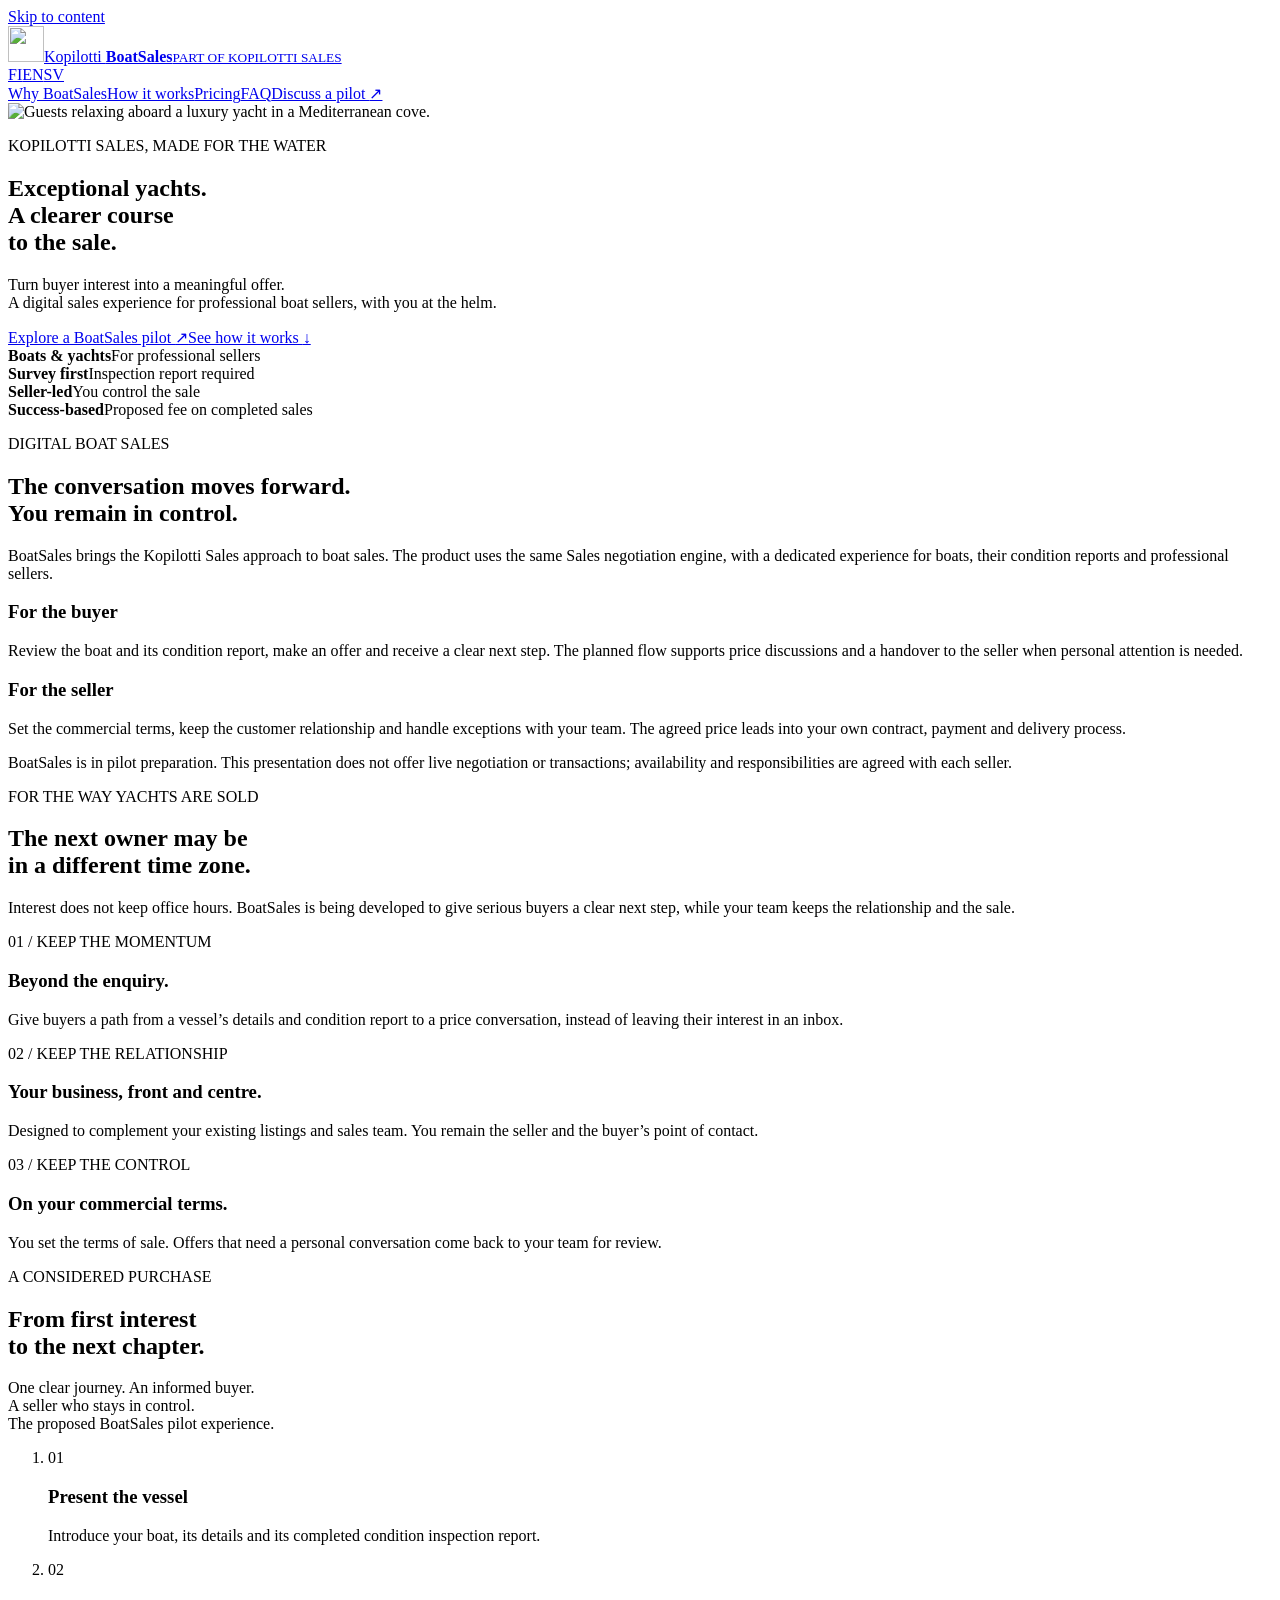
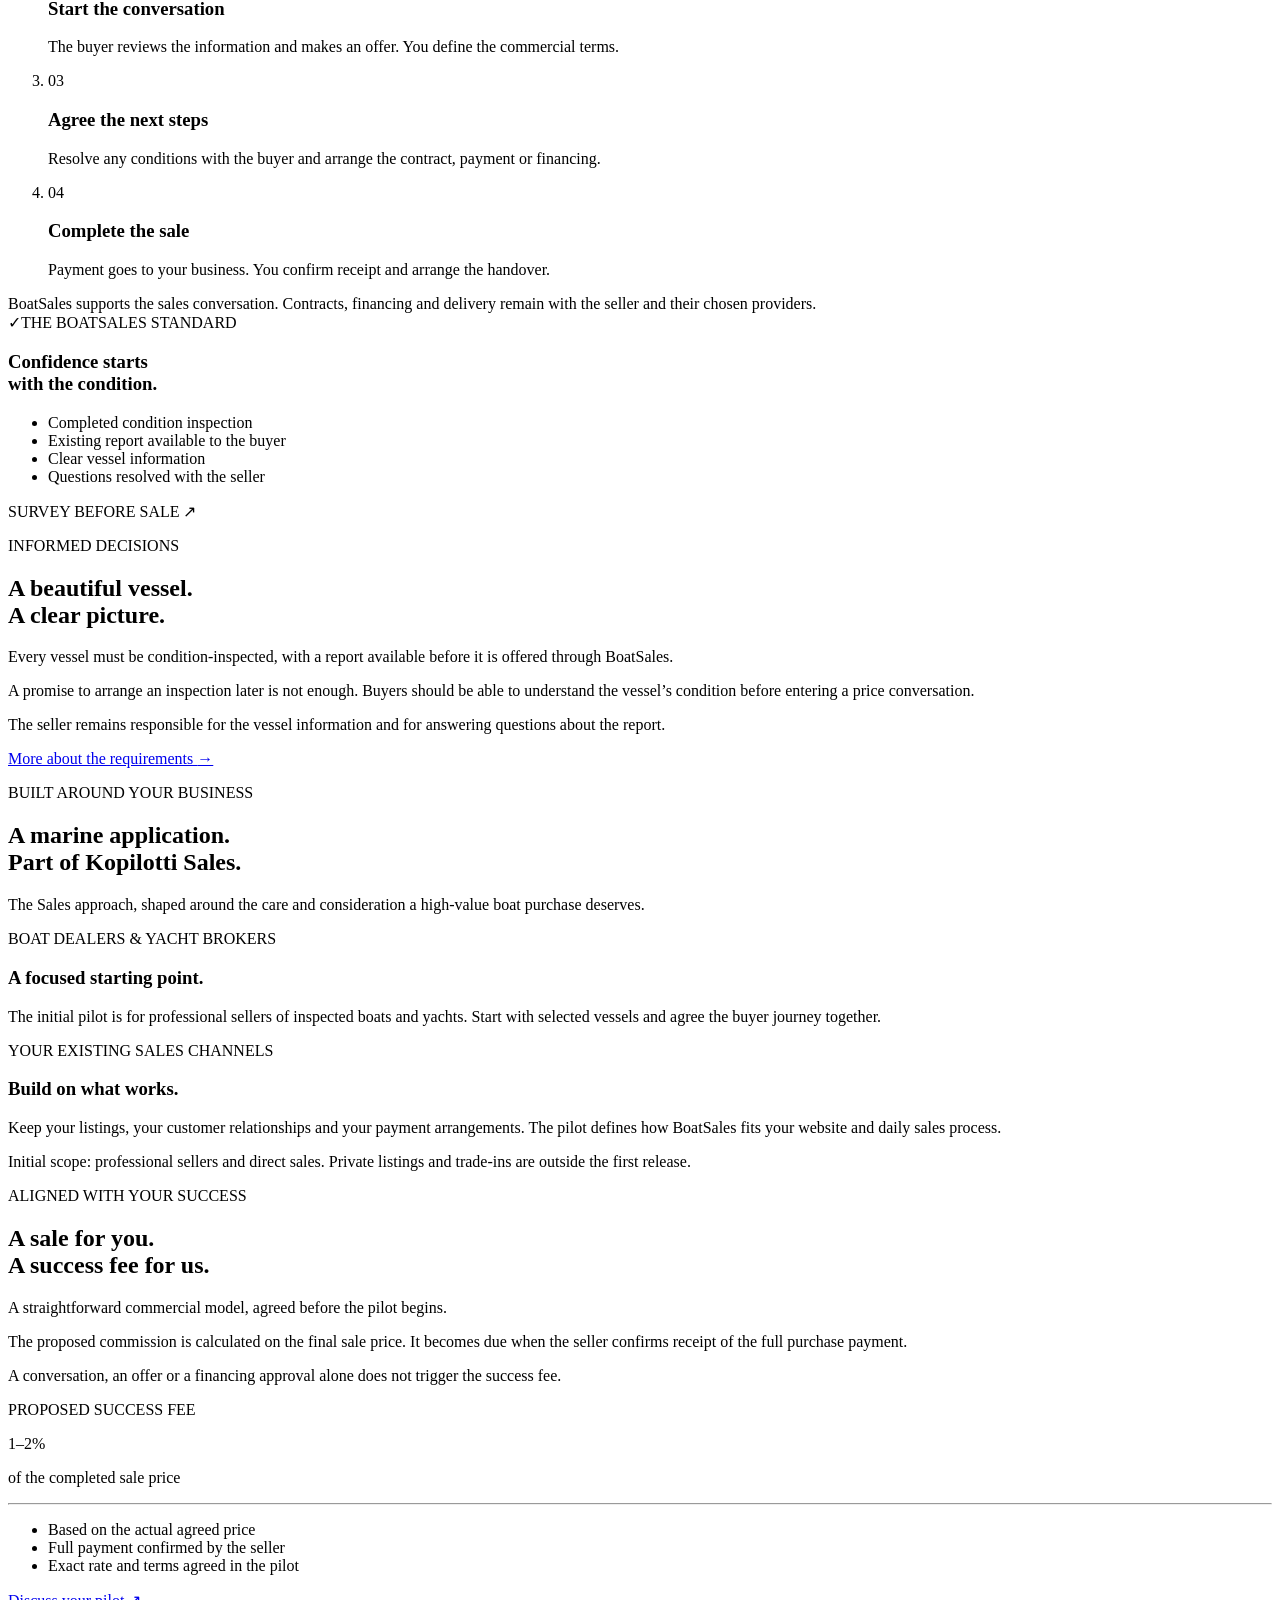
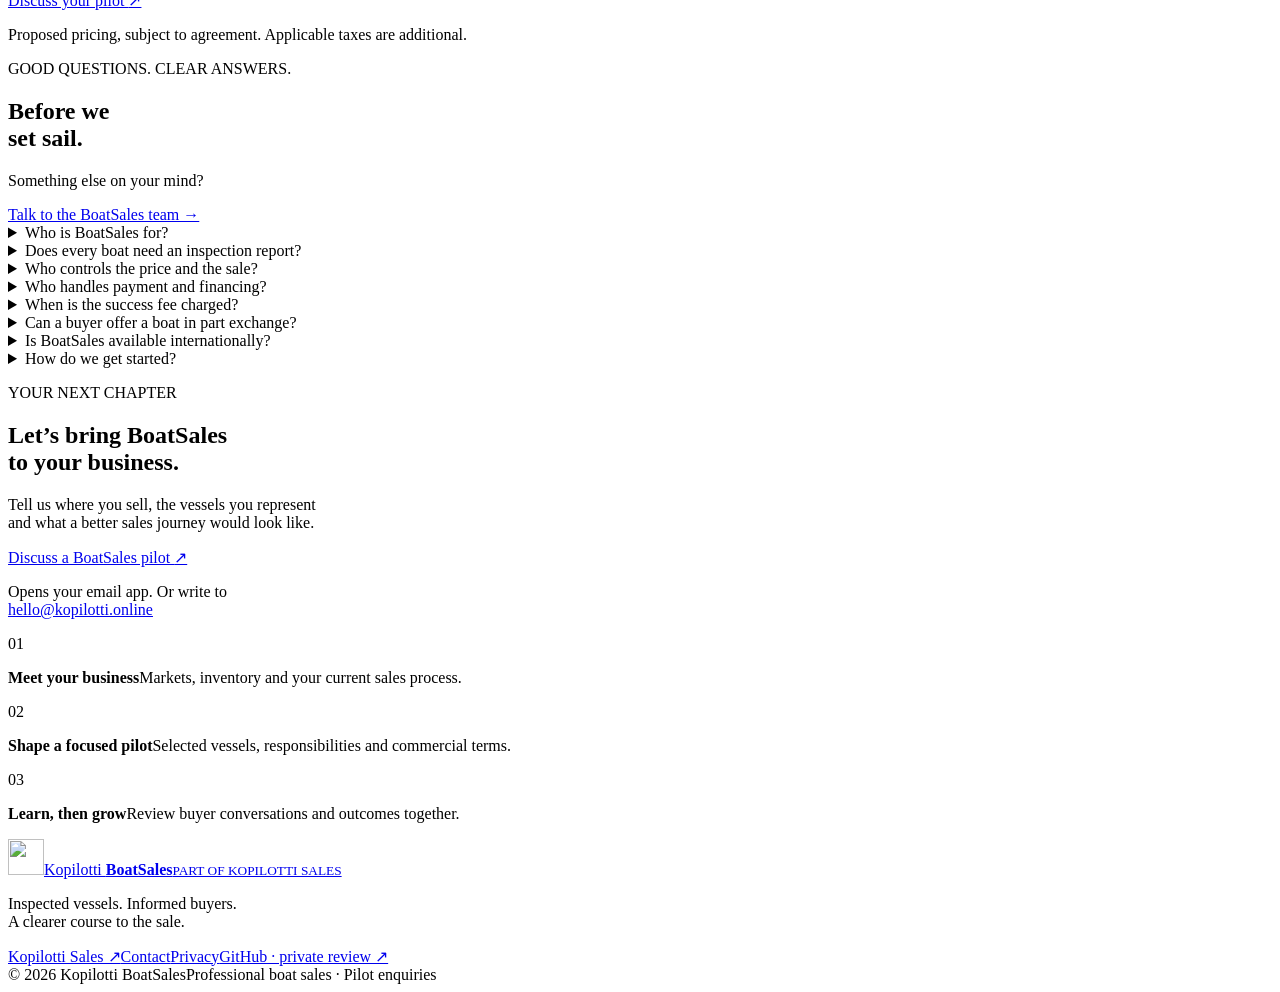
==== site/index.html @ 0880e473 "Prepare private trilingual BoatSales product showcase" ====
<!doctype html>
<html lang="en"><head><meta charset="utf-8"><meta name="viewport" content="width=device-width,initial-scale=1"><meta name="robots" content="noindex,nofollow"><title>Kopilotti BoatSales — A clearer course from interest to agreement</title><meta name="description" content="Meet BoatSales, the Kopilotti Sales application for professional yacht and boat sellers. Inspected vessels, seller-led sales and success-based pricing."><meta name="theme-color" content="#101B3D"><meta property="og:title" content="Kopilotti BoatSales — Your yachts. Your terms."><meta property="og:description" content="A digital sales experience for professional boat sellers. Explore the BoatSales pilot."><meta property="og:type" content="website"><link rel="icon" href="/kopilotti-mark.svg" type="image/svg+xml"><link rel="preload" href="/inter-variable.woff2" as="font" type="font/woff2" crossorigin><link rel="stylesheet" href="/style.css"><link rel="alternate" hreflang="en" href="/"><link rel="alternate" hreflang="fi" href="/fi/"><link rel="alternate" hreflang="sv" href="/sv/"><link rel="alternate" hreflang="x-default" href="/"></head>
<body><a class="skip" href="#main">Skip to content</a>
<header><div class="wrap header-inner"><a class="brand" href="/" aria-label="Kopilotti BoatSales home"><img src="/kopilotti-mark.svg" width="36" height="36" alt=""><span>Kopilotti <strong>BoatSales</strong><small>PART OF KOPILOTTI SALES</small></span></a><nav class="languages" aria-label="Language"><a href="/fi/" lang="fi" hreflang="fi" aria-label="Suomeksi">FI</a><a href="/" lang="en" hreflang="en" aria-label="In English" aria-current="page">EN</a><a href="/sv/" lang="sv" hreflang="sv" aria-label="På svenska">SV</a></nav><nav aria-label="Main navigation"><a href="#experience">Why BoatSales</a><a href="#how-it-works">How it works</a><a href="#pricing">Pricing</a><a href="#faq">FAQ</a><a class="button small" href="#contact">Discuss a pilot <span aria-hidden="true">↗</span></a></nav></div></header>
<main id="main">
<section class="hero" aria-labelledby="hero-title"><img class="hero-photo" src="/yacht-lifestyle.png" alt="Guests relaxing aboard a luxury yacht in a Mediterranean cove." fetchpriority="high"><div class="hero-shade"></div><div class="wrap hero-inner"><p class="eyebrow light">KOPILOTTI SALES, MADE FOR THE WATER</p><h1 id="hero-title">Exceptional yachts.<br>A clearer course<br>to the sale.</h1><p class="hero-lead">Turn buyer interest into a meaningful offer.<br>A digital sales experience for professional boat sellers, with you at the helm.</p><div class="buttons"><a class="button" href="#contact">Explore a BoatSales pilot <span aria-hidden="true">↗</span></a><a class="button outline" href="#how-it-works">See how it works <span aria-hidden="true">↓</span></a></div></div></section>
<div class="credentials"><div class="wrap credential-grid"><div><strong>Boats &amp; yachts</strong><span>For professional sellers</span></div><div><strong>Survey first</strong><span>Inspection report required</span></div><div><strong>Seller-led</strong><span>You control the sale</span></div><div><strong>Success-based</strong><span>Proposed fee on completed sales</span></div></div></div>
<section class="soft-section" id="digital-sales"><div class="section wrap"><div class="section-top"><div><p class="eyebrow">DIGITAL BOAT SALES</p><h2>The conversation moves forward.<br>You remain in control.</h2></div><p class="intro">BoatSales brings the Kopilotti Sales approach to boat sales. The product uses the same Sales negotiation engine, with a dedicated experience for boats, their condition reports and professional sellers.</p></div><div class="cards two"><article class="card"><h3>For the buyer</h3><p>Review the boat and its condition report, make an offer and receive a clear next step. The planned flow supports price discussions and a handover to the seller when personal attention is needed.</p></article><article class="card"><h3>For the seller</h3><p>Set the commercial terms, keep the customer relationship and handle exceptions with your team. The agreed price leads into your own contract, payment and delivery process.</p></article></div><p class="section-footnote">BoatSales is in pilot preparation. This presentation does not offer live negotiation or transactions; availability and responsibilities are agreed with each seller.</p></div></section>
<section class="section wrap" id="experience"><div class="section-top"><div><p class="eyebrow">FOR THE WAY YACHTS ARE SOLD</p><h2>The next owner may be<br>in a different time zone.</h2></div><p class="intro">Interest does not keep office hours. BoatSales is being developed to give serious buyers a clear next step, while your team keeps the relationship and the sale.</p></div><div class="cards"><article class="card"><span class="card-number">01 / KEEP THE MOMENTUM</span><h3>Beyond the enquiry.</h3><p>Give buyers a path from a vessel’s details and condition report to a price conversation, instead of leaving their interest in an inbox.</p></article><article class="card"><span class="card-number">02 / KEEP THE RELATIONSHIP</span><h3>Your business, front and centre.</h3><p>Designed to complement your existing listings and sales team. You remain the seller and the buyer’s point of contact.</p></article><article class="card"><span class="card-number">03 / KEEP THE CONTROL</span><h3>On your commercial terms.</h3><p>You set the terms of sale. Offers that need a personal conversation come back to your team for review.</p></article></div></section>
<section class="dark-section" id="how-it-works"><div class="wrap"><div class="section-top"><div><p class="eyebrow light">A CONSIDERED PURCHASE</p><h2>From first interest<br>to the next chapter.</h2></div><p class="intro">One clear journey. An informed buyer.<br>A seller who stays in control.<br><span class="subtle">The proposed BoatSales pilot experience.</span></p></div><ol class="journey"><li><span>01</span><h3>Present the vessel</h3><p>Introduce your boat, its details and its completed condition inspection report.</p></li><li><span>02</span><h3>Start the conversation</h3><p>The buyer reviews the information and makes an offer. You define the commercial terms.</p></li><li><span>03</span><h3>Agree the next steps</h3><p>Resolve any conditions with the buyer and arrange the contract, payment or financing.</p></li><li><span>04</span><h3>Complete the sale</h3><p>Payment goes to your business. You confirm receipt and arrange the handover.</p></li></ol><div class="dark-note">BoatSales supports the sales conversation. Contracts, financing and delivery remain with the seller and their chosen providers.</div></div></section>
<section class="section wrap survey-section" id="survey"><div class="survey-card"><div class="report-top"><span class="report-symbol" aria-hidden="true">✓</span><span>THE BOATSALES STANDARD</span></div><h3>Confidence starts<br>with the condition.</h3><ul class="checklist"><li>Completed condition inspection</li><li>Existing report available to the buyer</li><li>Clear vessel information</li><li>Questions resolved with the seller</li></ul><div class="report-footer">SURVEY BEFORE SALE <span aria-hidden="true">↗</span></div></div><div class="survey-copy"><p class="eyebrow">INFORMED DECISIONS</p><h2>A beautiful vessel.<br>A clear picture.</h2><p class="intro">Every vessel must be condition-inspected, with a report available before it is offered through BoatSales.</p><p>A promise to arrange an inspection later is not enough. Buyers should be able to understand the vessel’s condition before entering a price conversation.</p><p>The seller remains responsible for the vessel information and for answering questions about the report.</p><a class="text-link" href="#faq">More about the requirements <span aria-hidden="true">→</span></a></div></section>
<section class="soft-section" id="for-sellers"><div class="wrap section"><div class="section-top"><div><p class="eyebrow">BUILT AROUND YOUR BUSINESS</p><h2>A marine application.<br>Part of Kopilotti Sales.</h2></div><p class="intro">The Sales approach, shaped around the care and consideration a high-value boat purchase deserves.</p></div><div class="cards two"><article class="card"><p class="eyebrow">BOAT DEALERS & YACHT BROKERS</p><h3>A focused starting point.</h3><p>The initial pilot is for professional sellers of inspected boats and yachts. Start with selected vessels and agree the buyer journey together.</p></article><article class="card"><p class="eyebrow">YOUR EXISTING SALES CHANNELS</p><h3>Build on what works.</h3><p>Keep your listings, your customer relationships and your payment arrangements. The pilot defines how BoatSales fits your website and daily sales process.</p></article></div><p class="section-footnote">Initial scope: professional sellers and direct sales. Private listings and trade-ins are outside the first release.</p></div></section>
<section class="section wrap pricing-section" id="pricing"><div><p class="eyebrow">ALIGNED WITH YOUR SUCCESS</p><h2>A sale for you.<br>A success fee for us.</h2><p class="intro">A straightforward commercial model, agreed before the pilot begins.</p><p>The proposed commission is calculated on the final sale price. It becomes due when the seller confirms receipt of the full purchase payment.</p><p>A conversation, an offer or a financing approval alone does not trigger the success fee.</p></div><div class="pricing-card"><p class="eyebrow">PROPOSED SUCCESS FEE</p><div class="rate">1–2<span>%</span></div><p class="rate-caption">of the completed sale price</p><hr><ul class="checklist"><li>Based on the actual agreed price</li><li>Full payment confirmed by the seller</li><li>Exact rate and terms agreed in the pilot</li></ul><a class="button" href="#contact">Discuss your pilot <span aria-hidden="true">↗</span></a><p class="fine">Proposed pricing, subject to agreement. Applicable taxes are additional.</p></div></section>
<section class="soft-section" id="faq"><div class="section wrap faq-layout"><div><p class="eyebrow">GOOD QUESTIONS. CLEAR ANSWERS.</p><h2>Before we<br>set sail.</h2><p>Something else on your mind?</p><a class="text-link" href="mailto:hello@kopilotti.online?subject=BoatSales%20enquiry">Talk to the BoatSales team →</a></div><div class="faq-list">
<details><summary>Who is BoatSales for?</summary><p>The first pilot is intended for professional boat dealers and yacht brokers. It is a dedicated marine application within the Kopilotti Sales family.</p></details>
<details><summary>Does every boat need an inspection report?</summary><p>Yes. A completed condition inspection and an existing report are required before a vessel can be offered through BoatSales. The buyer must be able to review the report.</p></details>
<details><summary>Who controls the price and the sale?</summary><p>The seller defines the commercial terms and remains responsible for the sale. Questions or conditions that need personal attention are handled by the seller’s team.</p></details>
<details><summary>Who handles payment and financing?</summary><p>The buyer pays the seller directly through the arrangements agreed with the seller. Financing is arranged with the seller and their chosen finance provider. BoatSales does not receive or hold the purchase funds or grant financing.</p></details>
<details><summary>When is the success fee charged?</summary><p>The proposed fee is based on the final sale price and is triggered by the seller’s confirmation that the full purchase payment has been received. The exact rate, taxes and commercial terms are agreed before the pilot.</p></details>
<details><summary>Can a buyer offer a boat in part exchange?</summary><p>Trade-ins are outside the initial BoatSales release. Any such request needs a separate conversation with the selling business.</p></details>
<details><summary>Is BoatSales available internationally?</summary><p>BoatSales is being developed for international boat sales. Pilot availability, supported markets and local sales requirements are agreed individually before use. This website introduces the service; it does not accept purchase offers or payments.</p></details>
<details><summary>How do we get started?</summary><p>Contact us with your business, your market and the types of vessels you sell. Together we can select a small starting inventory, agree responsibilities and define a suitable pilot.</p></details>
</div></div></section>
<section class="contact-section" id="contact"><div class="wrap contact-inner"><div><p class="eyebrow light">YOUR NEXT CHAPTER</p><h2>Let’s bring BoatSales<br>to your business.</h2><p>Tell us where you sell, the vessels you represent<br>and what a better sales journey would look like.</p><a class="button" href="mailto:hello@kopilotti.online?subject=BoatSales%20pilot%20enquiry">Discuss a BoatSales pilot <span aria-hidden="true">↗</span></a><p class="email-note">Opens your email app. Or write to<br><a href="mailto:hello@kopilotti.online">hello@kopilotti.online</a></p></div><div class="contact-steps"><div><span>01</span><p><strong>Meet your business</strong>Markets, inventory and your current sales process.</p></div><div><span>02</span><p><strong>Shape a focused pilot</strong>Selected vessels, responsibilities and commercial terms.</p></div><div><span>03</span><p><strong>Learn, then grow</strong>Review buyer conversations and outcomes together.</p></div></div></div></section>
</main><footer><div class="wrap"><div class="footer-top"><a class="brand" href="/"><img src="/kopilotti-mark.svg" width="36" height="36" alt=""><span>Kopilotti <strong>BoatSales</strong><small>PART OF KOPILOTTI SALES</small></span></a><p>Inspected vessels. Informed buyers.<br>A clearer course to the sale.</p><nav aria-label="Footer navigation"><a href="https://kopilotti.online/en/">Kopilotti Sales ↗</a><a href="#contact">Contact</a><a href="/privacy.html">Privacy</a><a href="https://github.com/mikko-lab/kopilotti-boatsales">GitHub · private review ↗</a></nav></div><div class="footer-bottom"><span>© 2026 Kopilotti BoatSales</span><span>Professional boat sales · Pilot enquiries</span></div></div></footer></body></html>
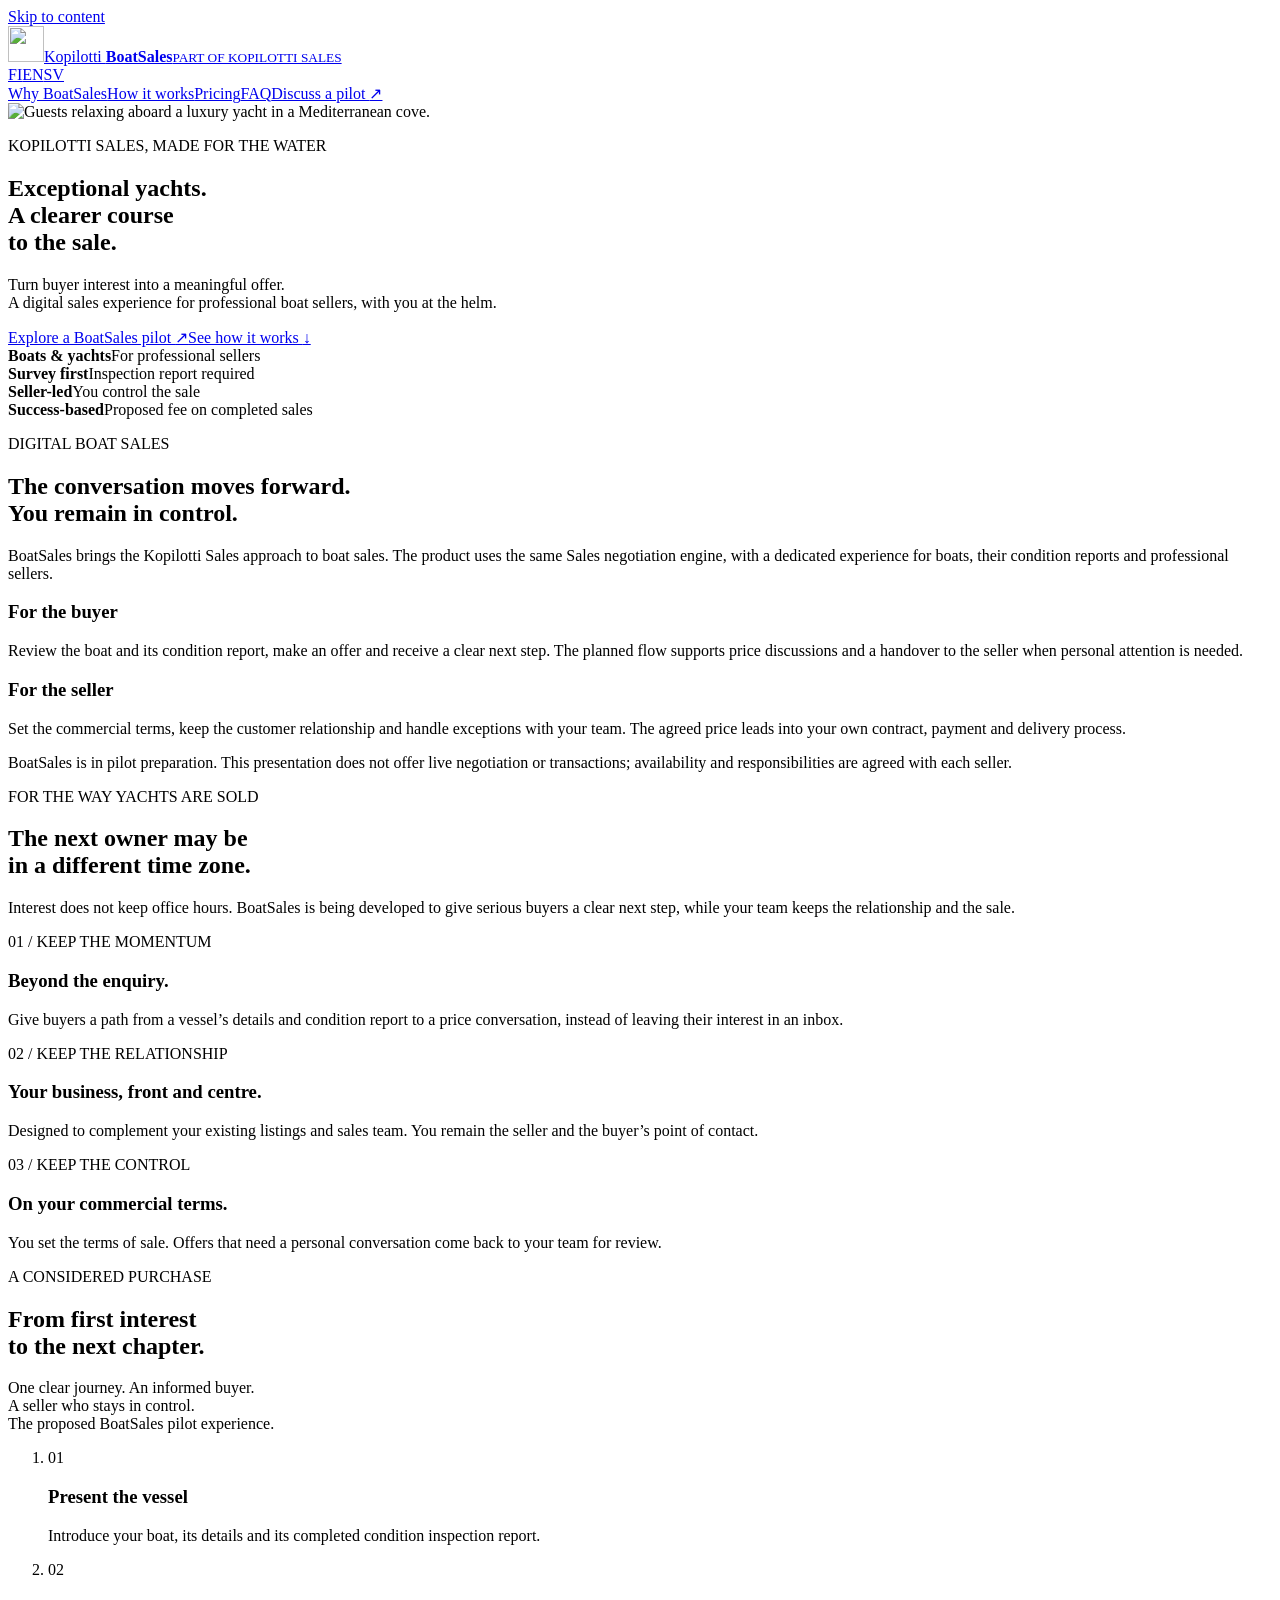
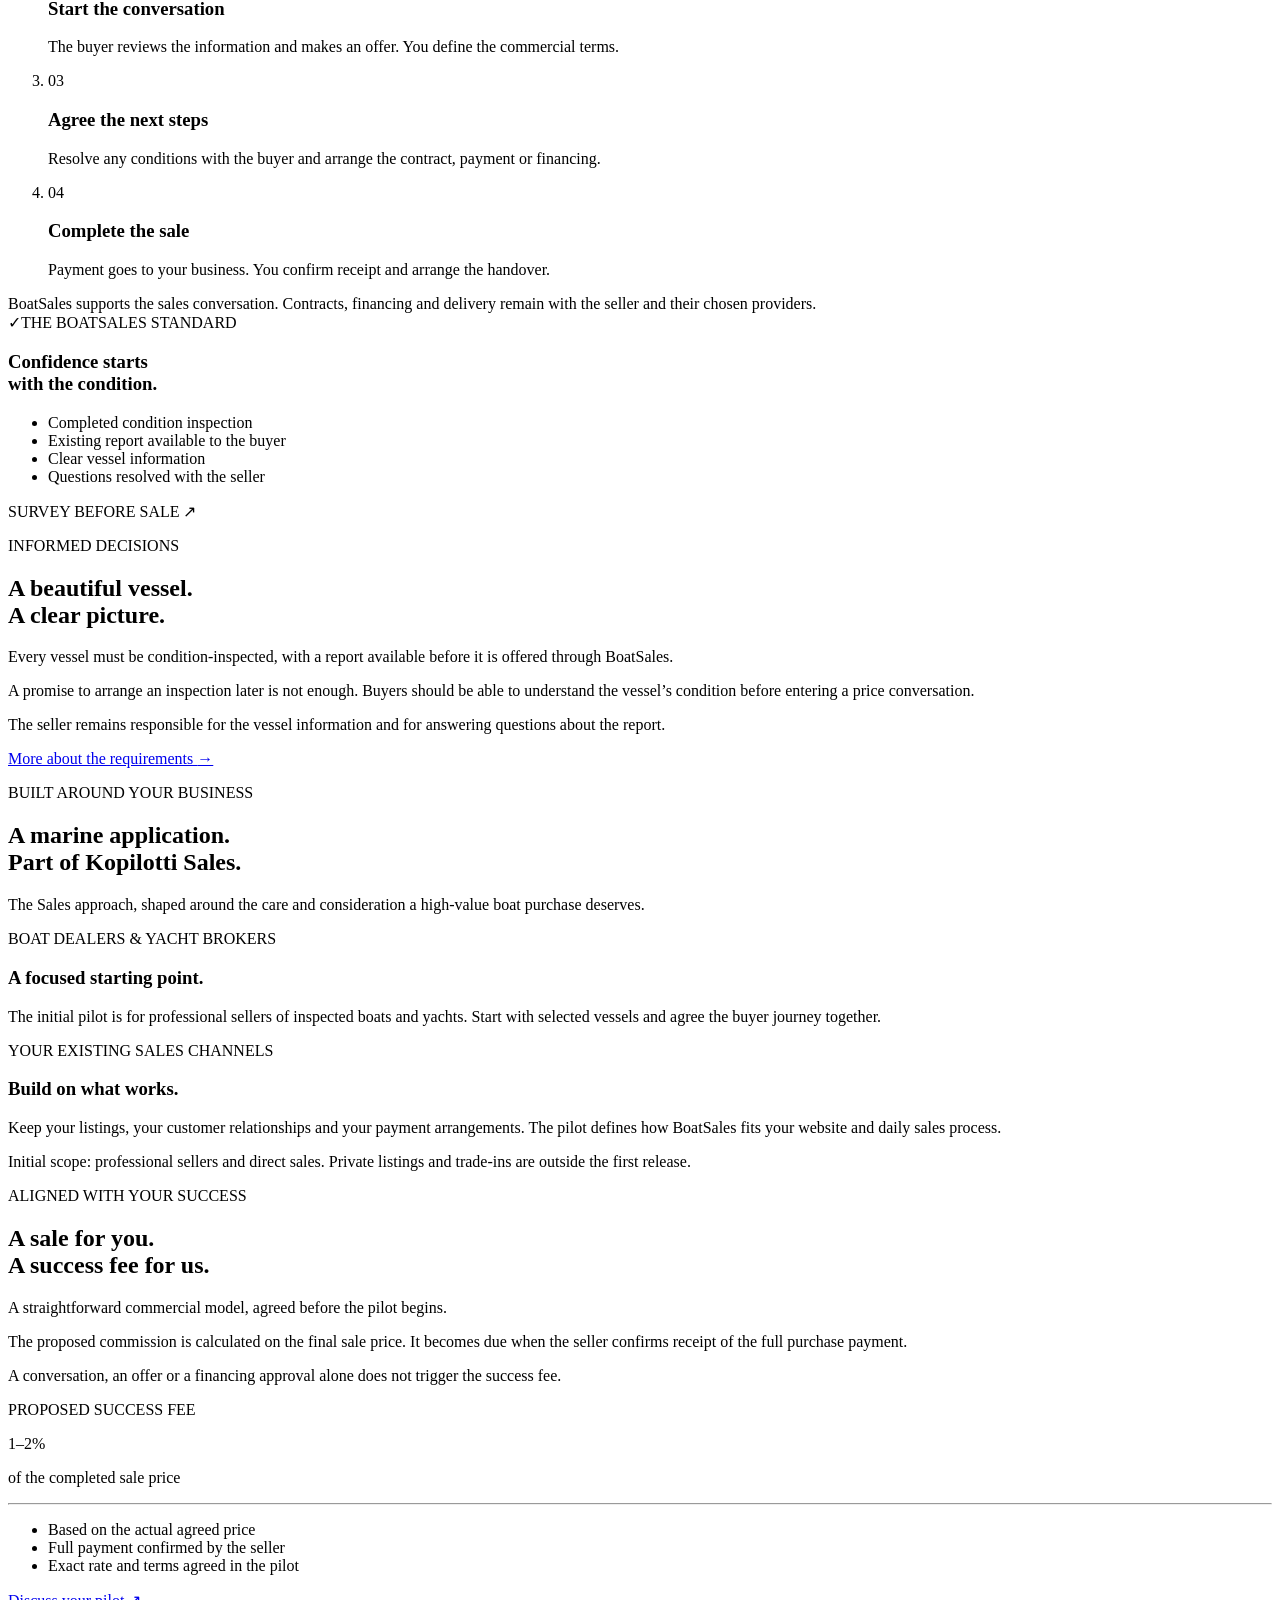
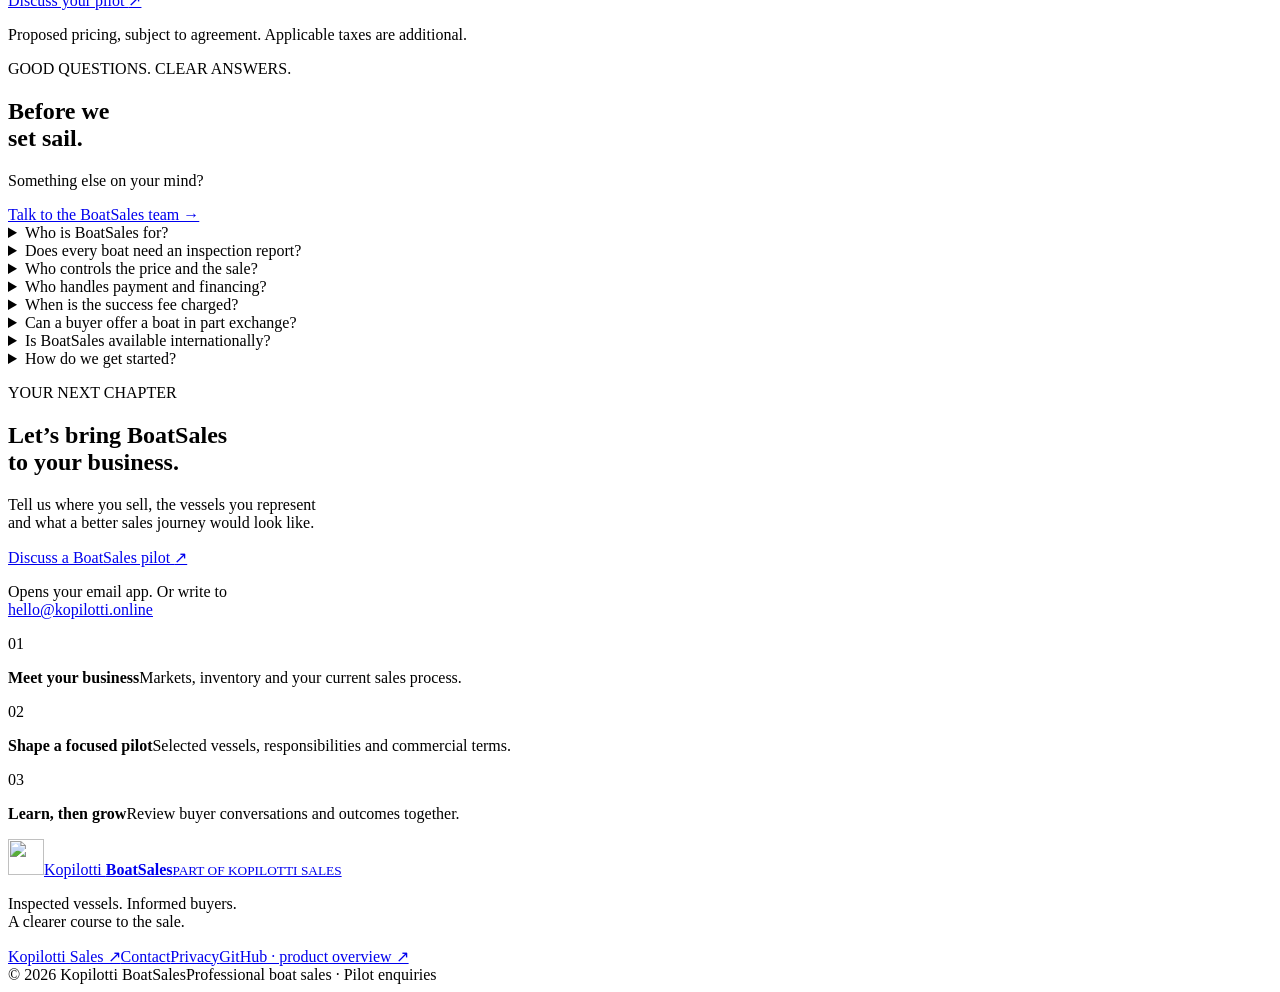
==== commit 2ff36ecf: "Align BoatSales copy with public product showcase" ====
--- a/site/index.html
+++ b/site/index.html
@@ -22,4 +22,4 @@
 <details><summary>How do we get started?</summary><p>Contact us with your business, your market and the types of vessels you sell. Together we can select a small starting inventory, agree responsibilities and define a suitable pilot.</p></details>
 </div></div></section>
 <section class="contact-section" id="contact"><div class="wrap contact-inner"><div><p class="eyebrow light">YOUR NEXT CHAPTER</p><h2>Let’s bring BoatSales<br>to your business.</h2><p>Tell us where you sell, the vessels you represent<br>and what a better sales journey would look like.</p><a class="button" href="mailto:hello@kopilotti.online?subject=BoatSales%20pilot%20enquiry">Discuss a BoatSales pilot <span aria-hidden="true">↗</span></a><p class="email-note">Opens your email app. Or write to<br><a href="mailto:hello@kopilotti.online">hello@kopilotti.online</a></p></div><div class="contact-steps"><div><span>01</span><p><strong>Meet your business</strong>Markets, inventory and your current sales process.</p></div><div><span>02</span><p><strong>Shape a focused pilot</strong>Selected vessels, responsibilities and commercial terms.</p></div><div><span>03</span><p><strong>Learn, then grow</strong>Review buyer conversations and outcomes together.</p></div></div></div></section>
-</main><footer><div class="wrap"><div class="footer-top"><a class="brand" href="/"><img src="/kopilotti-mark.svg" width="36" height="36" alt=""><span>Kopilotti <strong>BoatSales</strong><small>PART OF KOPILOTTI SALES</small></span></a><p>Inspected vessels. Informed buyers.<br>A clearer course to the sale.</p><nav aria-label="Footer navigation"><a href="https://kopilotti.online/en/">Kopilotti Sales ↗</a><a href="#contact">Contact</a><a href="/privacy.html">Privacy</a><a href="https://github.com/mikko-lab/kopilotti-boatsales">GitHub · private review ↗</a></nav></div><div class="footer-bottom"><span>© 2026 Kopilotti BoatSales</span><span>Professional boat sales · Pilot enquiries</span></div></div></footer></body></html>
+</main><footer><div class="wrap"><div class="footer-top"><a class="brand" href="/"><img src="/kopilotti-mark.svg" width="36" height="36" alt=""><span>Kopilotti <strong>BoatSales</strong><small>PART OF KOPILOTTI SALES</small></span></a><p>Inspected vessels. Informed buyers.<br>A clearer course to the sale.</p><nav aria-label="Footer navigation"><a href="https://kopilotti.online/en/">Kopilotti Sales ↗</a><a href="#contact">Contact</a><a href="/privacy.html">Privacy</a><a href="https://github.com/mikko-lab/kopilotti-boatsales">GitHub · product overview ↗</a></nav></div><div class="footer-bottom"><span>© 2026 Kopilotti BoatSales</span><span>Professional boat sales · Pilot enquiries</span></div></div></footer></body></html>
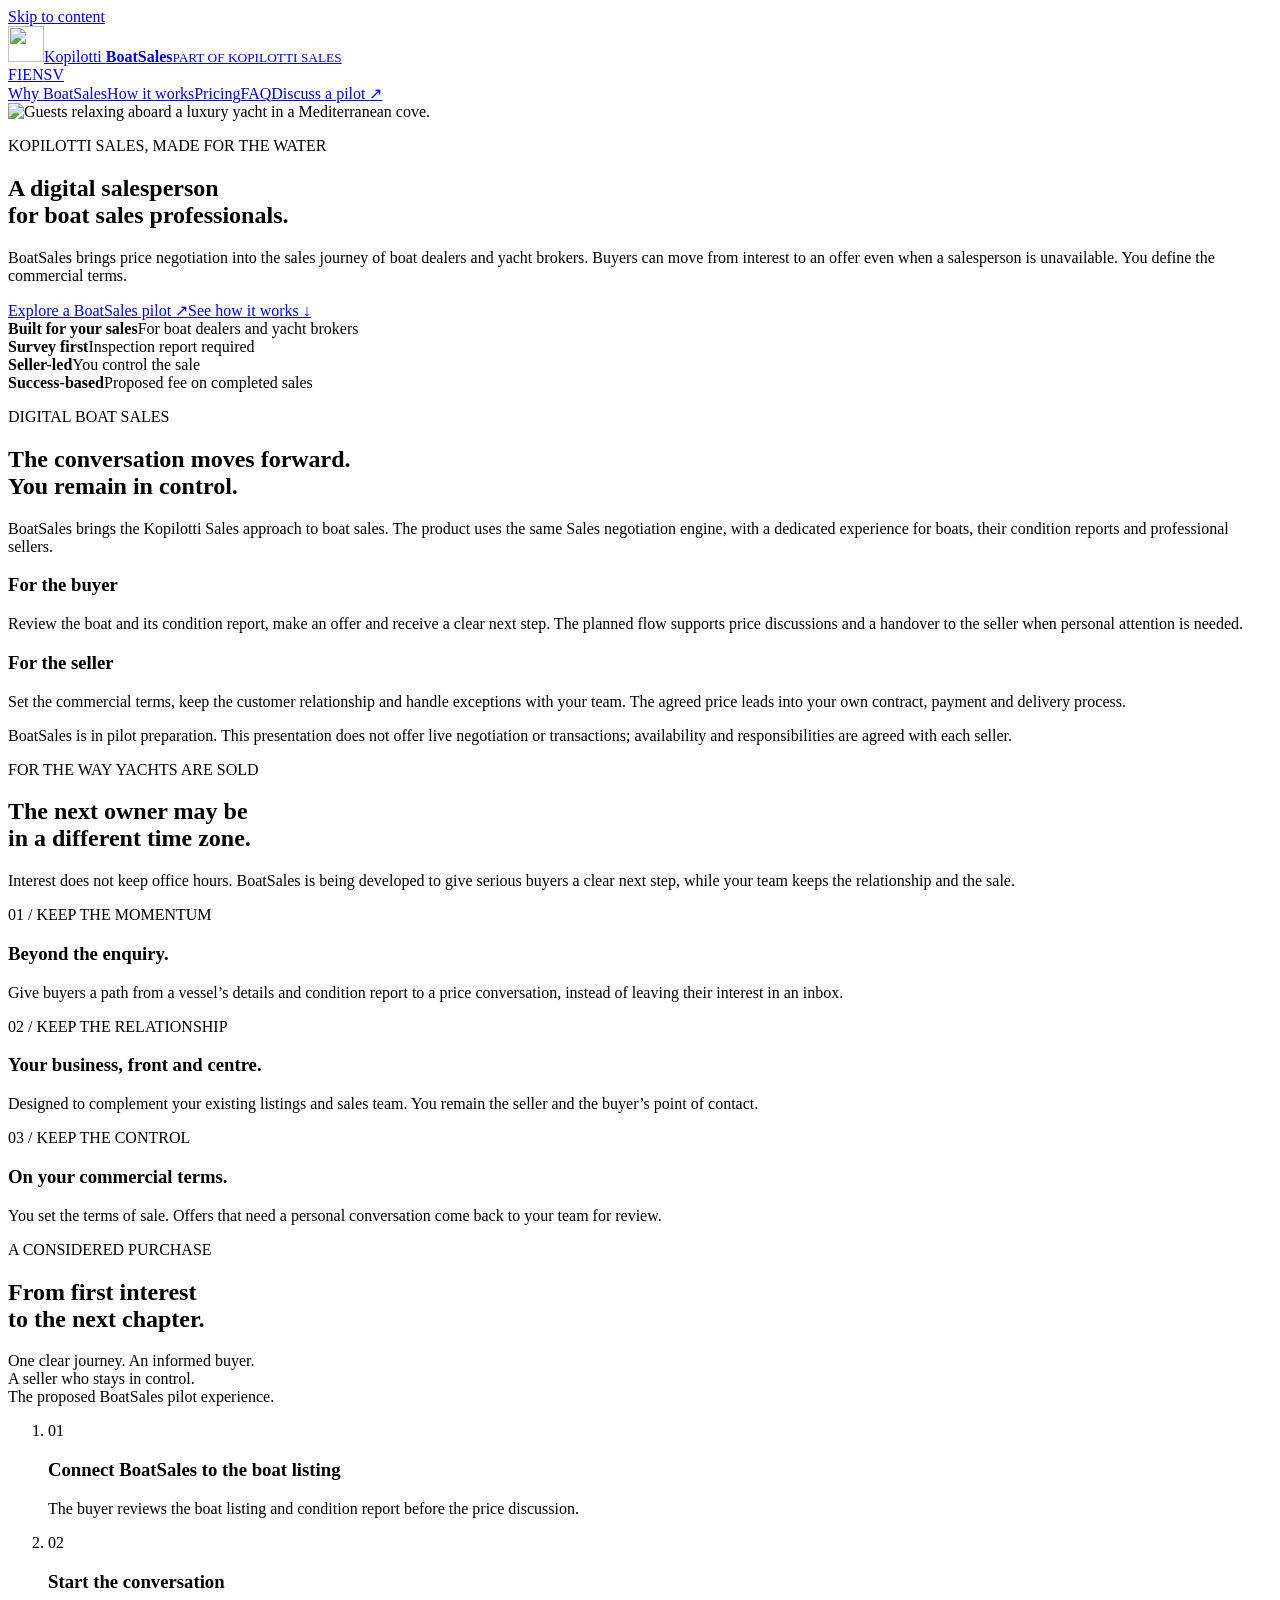
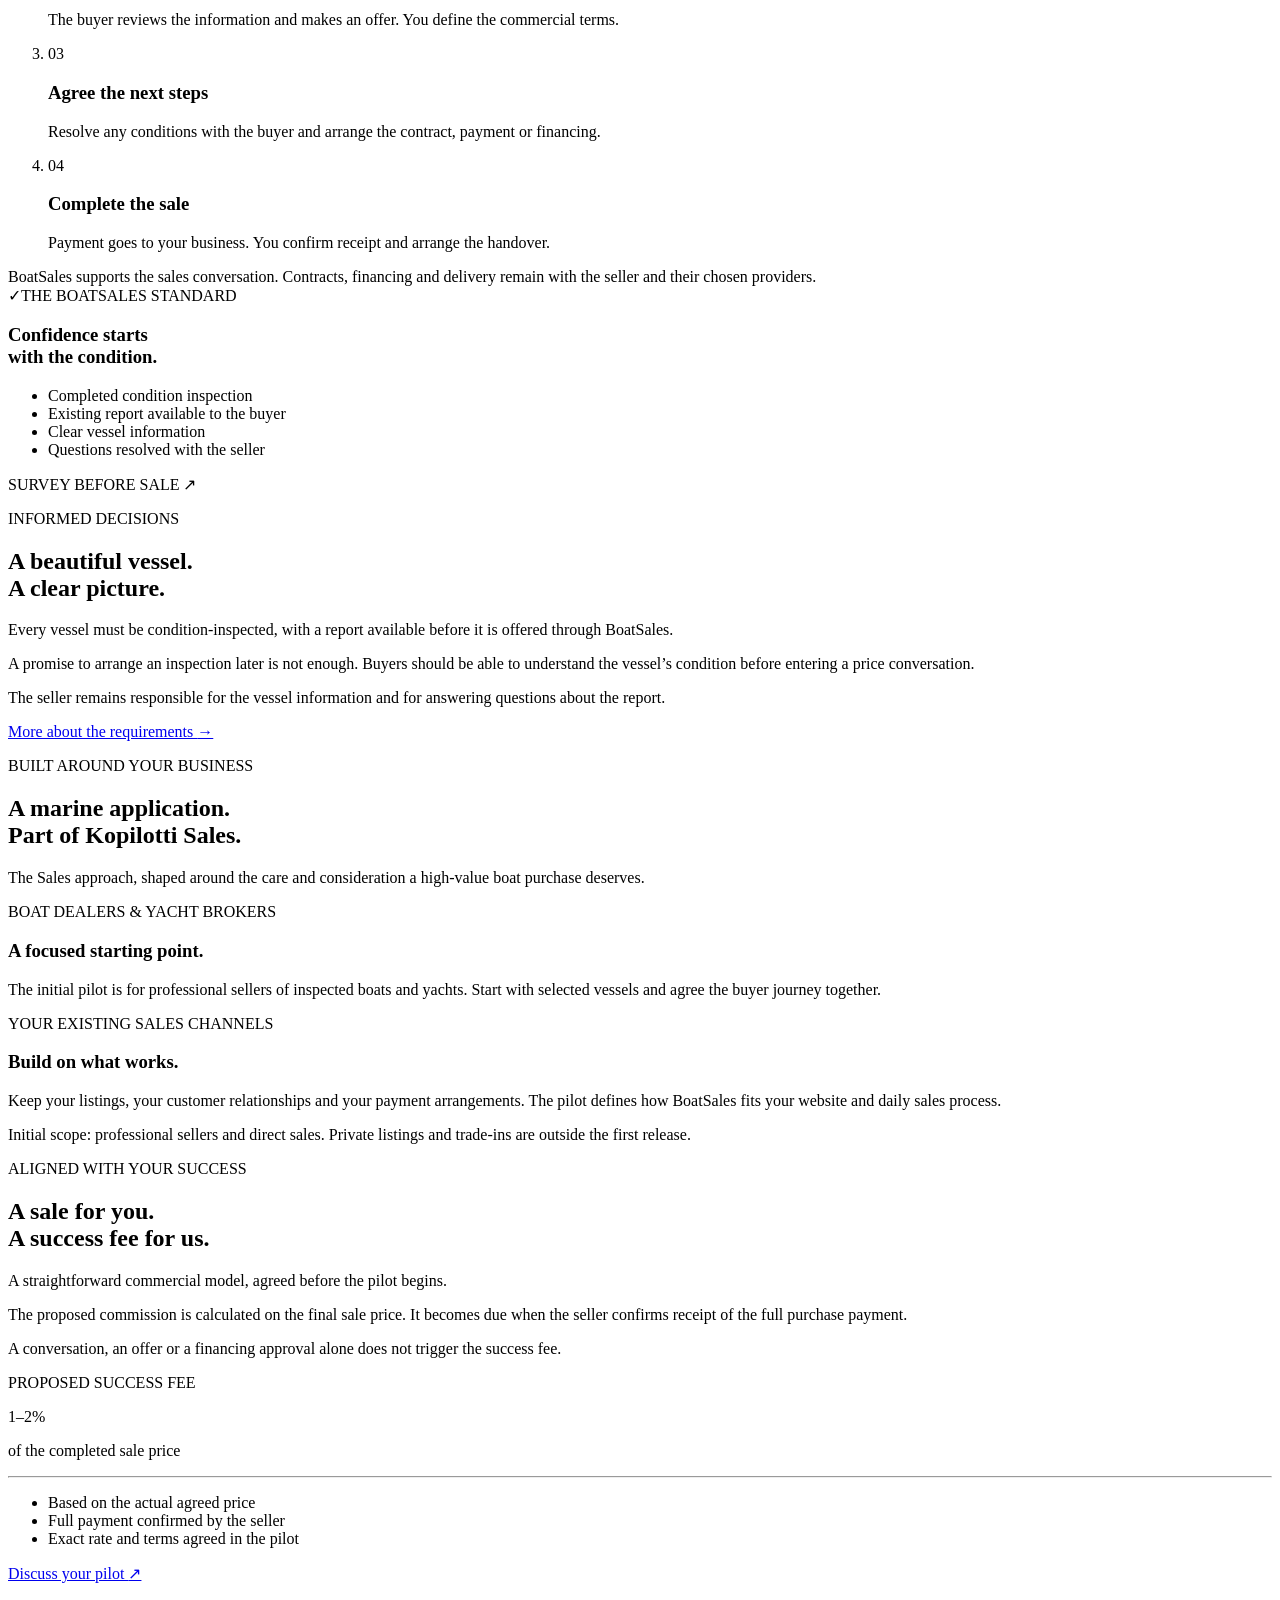
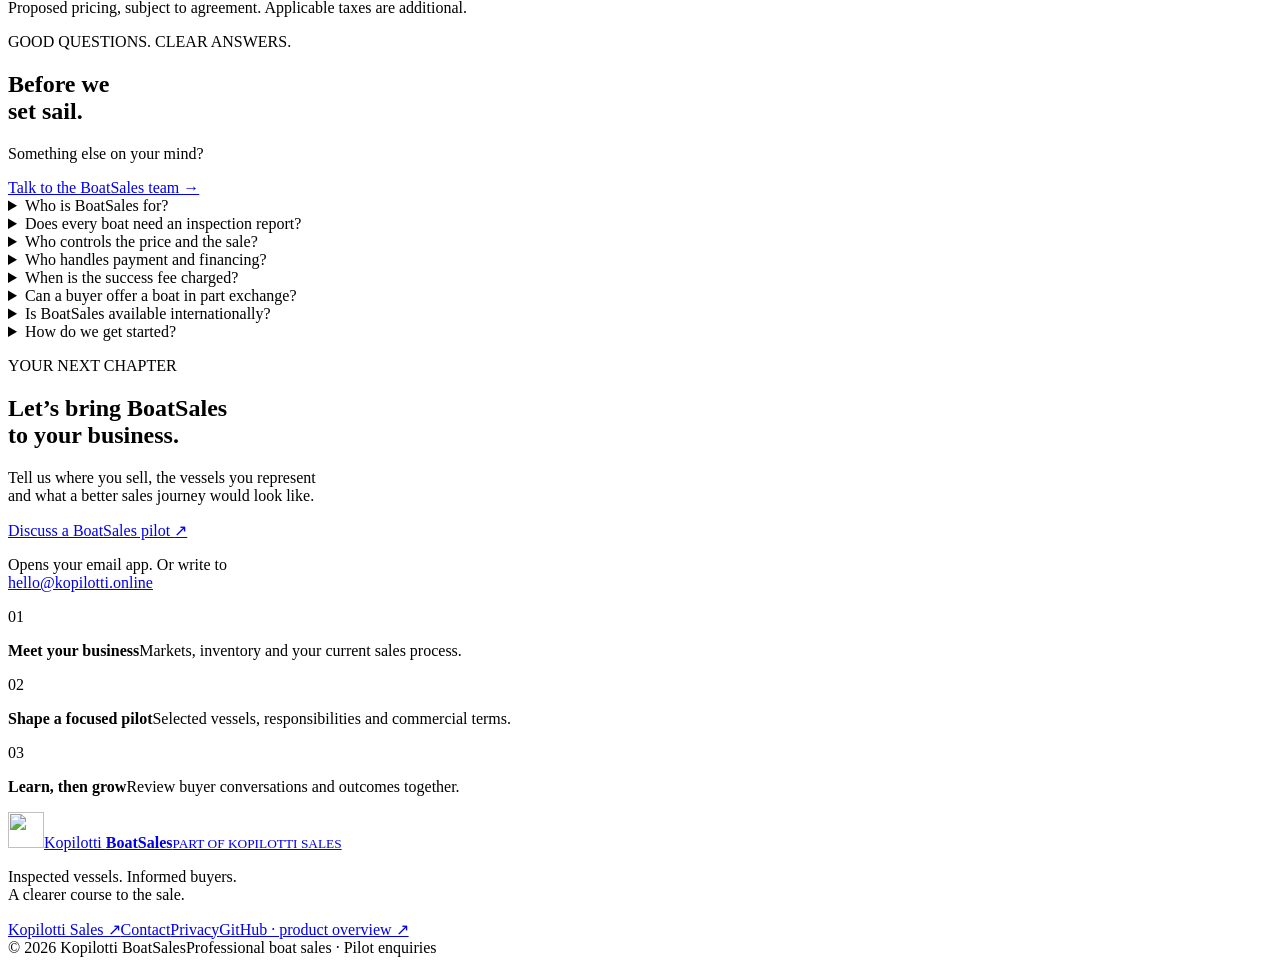
==== commit 424ae24b: "fix(site): clarify BoatSales B2B positioning Co-Authored-By: Claude Opus 5.5 <noreply@anthropic.com>" ====
--- a/site/index.html
+++ b/site/index.html
@@ -3,11 +3,11 @@
 <body><a class="skip" href="#main">Skip to content</a>
 <header><div class="wrap header-inner"><a class="brand" href="/" aria-label="Kopilotti BoatSales home"><img src="/kopilotti-mark.svg" width="36" height="36" alt=""><span>Kopilotti <strong>BoatSales</strong><small>PART OF KOPILOTTI SALES</small></span></a><nav class="languages" aria-label="Language"><a href="/fi/" lang="fi" hreflang="fi" aria-label="Suomeksi">FI</a><a href="/" lang="en" hreflang="en" aria-label="In English" aria-current="page">EN</a><a href="/sv/" lang="sv" hreflang="sv" aria-label="På svenska">SV</a></nav><nav aria-label="Main navigation"><a href="#experience">Why BoatSales</a><a href="#how-it-works">How it works</a><a href="#pricing">Pricing</a><a href="#faq">FAQ</a><a class="button small" href="#contact">Discuss a pilot <span aria-hidden="true">↗</span></a></nav></div></header>
 <main id="main">
-<section class="hero" aria-labelledby="hero-title"><img class="hero-photo" src="/yacht-lifestyle.png" alt="Guests relaxing aboard a luxury yacht in a Mediterranean cove." fetchpriority="high"><div class="hero-shade"></div><div class="wrap hero-inner"><p class="eyebrow light">KOPILOTTI SALES, MADE FOR THE WATER</p><h1 id="hero-title">Exceptional yachts.<br>A clearer course<br>to the sale.</h1><p class="hero-lead">Turn buyer interest into a meaningful offer.<br>A digital sales experience for professional boat sellers, with you at the helm.</p><div class="buttons"><a class="button" href="#contact">Explore a BoatSales pilot <span aria-hidden="true">↗</span></a><a class="button outline" href="#how-it-works">See how it works <span aria-hidden="true">↓</span></a></div></div></section>
-<div class="credentials"><div class="wrap credential-grid"><div><strong>Boats &amp; yachts</strong><span>For professional sellers</span></div><div><strong>Survey first</strong><span>Inspection report required</span></div><div><strong>Seller-led</strong><span>You control the sale</span></div><div><strong>Success-based</strong><span>Proposed fee on completed sales</span></div></div></div>
+<section class="hero" aria-labelledby="hero-title"><img class="hero-photo" src="/yacht-lifestyle.png" alt="Guests relaxing aboard a luxury yacht in a Mediterranean cove." fetchpriority="high"><div class="hero-shade"></div><div class="wrap hero-inner"><p class="eyebrow light">KOPILOTTI SALES, MADE FOR THE WATER</p><h1 id="hero-title">A digital salesperson<br>for boat sales professionals.</h1><p class="hero-lead">BoatSales brings price negotiation into the sales journey of boat dealers and yacht brokers. Buyers can move from interest to an offer even when a salesperson is unavailable. You define the commercial terms.</p><div class="buttons"><a class="button" href="#contact">Explore a BoatSales pilot <span aria-hidden="true">↗</span></a><a class="button outline" href="#how-it-works">See how it works <span aria-hidden="true">↓</span></a></div></div></section>
+<div class="credentials"><div class="wrap credential-grid"><div><strong>Built for your sales</strong><span>For boat dealers and yacht brokers</span></div><div><strong>Survey first</strong><span>Inspection report required</span></div><div><strong>Seller-led</strong><span>You control the sale</span></div><div><strong>Success-based</strong><span>Proposed fee on completed sales</span></div></div></div>
 <section class="soft-section" id="digital-sales"><div class="section wrap"><div class="section-top"><div><p class="eyebrow">DIGITAL BOAT SALES</p><h2>The conversation moves forward.<br>You remain in control.</h2></div><p class="intro">BoatSales brings the Kopilotti Sales approach to boat sales. The product uses the same Sales negotiation engine, with a dedicated experience for boats, their condition reports and professional sellers.</p></div><div class="cards two"><article class="card"><h3>For the buyer</h3><p>Review the boat and its condition report, make an offer and receive a clear next step. The planned flow supports price discussions and a handover to the seller when personal attention is needed.</p></article><article class="card"><h3>For the seller</h3><p>Set the commercial terms, keep the customer relationship and handle exceptions with your team. The agreed price leads into your own contract, payment and delivery process.</p></article></div><p class="section-footnote">BoatSales is in pilot preparation. This presentation does not offer live negotiation or transactions; availability and responsibilities are agreed with each seller.</p></div></section>
 <section class="section wrap" id="experience"><div class="section-top"><div><p class="eyebrow">FOR THE WAY YACHTS ARE SOLD</p><h2>The next owner may be<br>in a different time zone.</h2></div><p class="intro">Interest does not keep office hours. BoatSales is being developed to give serious buyers a clear next step, while your team keeps the relationship and the sale.</p></div><div class="cards"><article class="card"><span class="card-number">01 / KEEP THE MOMENTUM</span><h3>Beyond the enquiry.</h3><p>Give buyers a path from a vessel’s details and condition report to a price conversation, instead of leaving their interest in an inbox.</p></article><article class="card"><span class="card-number">02 / KEEP THE RELATIONSHIP</span><h3>Your business, front and centre.</h3><p>Designed to complement your existing listings and sales team. You remain the seller and the buyer’s point of contact.</p></article><article class="card"><span class="card-number">03 / KEEP THE CONTROL</span><h3>On your commercial terms.</h3><p>You set the terms of sale. Offers that need a personal conversation come back to your team for review.</p></article></div></section>
-<section class="dark-section" id="how-it-works"><div class="wrap"><div class="section-top"><div><p class="eyebrow light">A CONSIDERED PURCHASE</p><h2>From first interest<br>to the next chapter.</h2></div><p class="intro">One clear journey. An informed buyer.<br>A seller who stays in control.<br><span class="subtle">The proposed BoatSales pilot experience.</span></p></div><ol class="journey"><li><span>01</span><h3>Present the vessel</h3><p>Introduce your boat, its details and its completed condition inspection report.</p></li><li><span>02</span><h3>Start the conversation</h3><p>The buyer reviews the information and makes an offer. You define the commercial terms.</p></li><li><span>03</span><h3>Agree the next steps</h3><p>Resolve any conditions with the buyer and arrange the contract, payment or financing.</p></li><li><span>04</span><h3>Complete the sale</h3><p>Payment goes to your business. You confirm receipt and arrange the handover.</p></li></ol><div class="dark-note">BoatSales supports the sales conversation. Contracts, financing and delivery remain with the seller and their chosen providers.</div></div></section>
+<section class="dark-section" id="how-it-works"><div class="wrap"><div class="section-top"><div><p class="eyebrow light">A CONSIDERED PURCHASE</p><h2>From first interest<br>to the next chapter.</h2></div><p class="intro">One clear journey. An informed buyer.<br>A seller who stays in control.<br><span class="subtle">The proposed BoatSales pilot experience.</span></p></div><ol class="journey"><li><span>01</span><h3>Connect BoatSales to the boat listing</h3><p>The buyer reviews the boat listing and condition report before the price discussion.</p></li><li><span>02</span><h3>Start the conversation</h3><p>The buyer reviews the information and makes an offer. You define the commercial terms.</p></li><li><span>03</span><h3>Agree the next steps</h3><p>Resolve any conditions with the buyer and arrange the contract, payment or financing.</p></li><li><span>04</span><h3>Complete the sale</h3><p>Payment goes to your business. You confirm receipt and arrange the handover.</p></li></ol><div class="dark-note">BoatSales supports the sales conversation. Contracts, financing and delivery remain with the seller and their chosen providers.</div></div></section>
 <section class="section wrap survey-section" id="survey"><div class="survey-card"><div class="report-top"><span class="report-symbol" aria-hidden="true">✓</span><span>THE BOATSALES STANDARD</span></div><h3>Confidence starts<br>with the condition.</h3><ul class="checklist"><li>Completed condition inspection</li><li>Existing report available to the buyer</li><li>Clear vessel information</li><li>Questions resolved with the seller</li></ul><div class="report-footer">SURVEY BEFORE SALE <span aria-hidden="true">↗</span></div></div><div class="survey-copy"><p class="eyebrow">INFORMED DECISIONS</p><h2>A beautiful vessel.<br>A clear picture.</h2><p class="intro">Every vessel must be condition-inspected, with a report available before it is offered through BoatSales.</p><p>A promise to arrange an inspection later is not enough. Buyers should be able to understand the vessel’s condition before entering a price conversation.</p><p>The seller remains responsible for the vessel information and for answering questions about the report.</p><a class="text-link" href="#faq">More about the requirements <span aria-hidden="true">→</span></a></div></section>
 <section class="soft-section" id="for-sellers"><div class="wrap section"><div class="section-top"><div><p class="eyebrow">BUILT AROUND YOUR BUSINESS</p><h2>A marine application.<br>Part of Kopilotti Sales.</h2></div><p class="intro">The Sales approach, shaped around the care and consideration a high-value boat purchase deserves.</p></div><div class="cards two"><article class="card"><p class="eyebrow">BOAT DEALERS & YACHT BROKERS</p><h3>A focused starting point.</h3><p>The initial pilot is for professional sellers of inspected boats and yachts. Start with selected vessels and agree the buyer journey together.</p></article><article class="card"><p class="eyebrow">YOUR EXISTING SALES CHANNELS</p><h3>Build on what works.</h3><p>Keep your listings, your customer relationships and your payment arrangements. The pilot defines how BoatSales fits your website and daily sales process.</p></article></div><p class="section-footnote">Initial scope: professional sellers and direct sales. Private listings and trade-ins are outside the first release.</p></div></section>
 <section class="section wrap pricing-section" id="pricing"><div><p class="eyebrow">ALIGNED WITH YOUR SUCCESS</p><h2>A sale for you.<br>A success fee for us.</h2><p class="intro">A straightforward commercial model, agreed before the pilot begins.</p><p>The proposed commission is calculated on the final sale price. It becomes due when the seller confirms receipt of the full purchase payment.</p><p>A conversation, an offer or a financing approval alone does not trigger the success fee.</p></div><div class="pricing-card"><p class="eyebrow">PROPOSED SUCCESS FEE</p><div class="rate">1–2<span>%</span></div><p class="rate-caption">of the completed sale price</p><hr><ul class="checklist"><li>Based on the actual agreed price</li><li>Full payment confirmed by the seller</li><li>Exact rate and terms agreed in the pilot</li></ul><a class="button" href="#contact">Discuss your pilot <span aria-hidden="true">↗</span></a><p class="fine">Proposed pricing, subject to agreement. Applicable taxes are additional.</p></div></section>
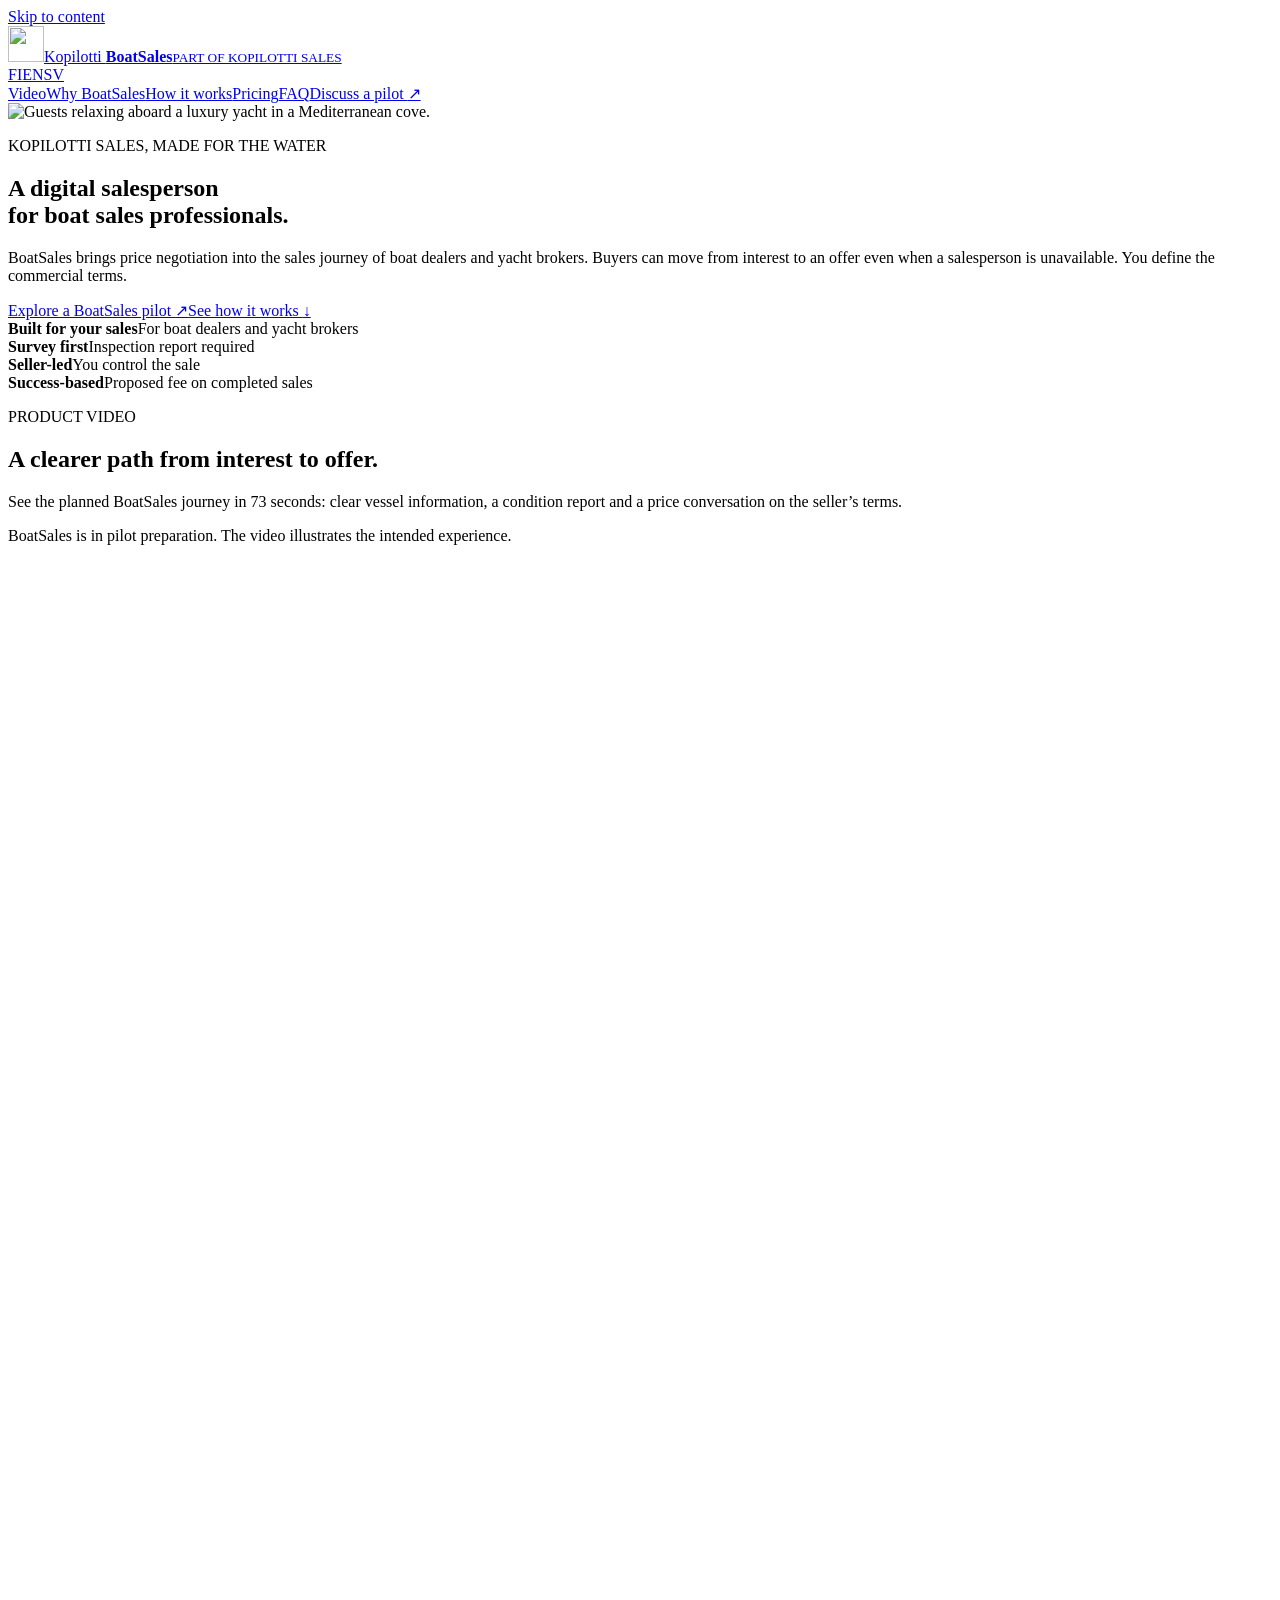
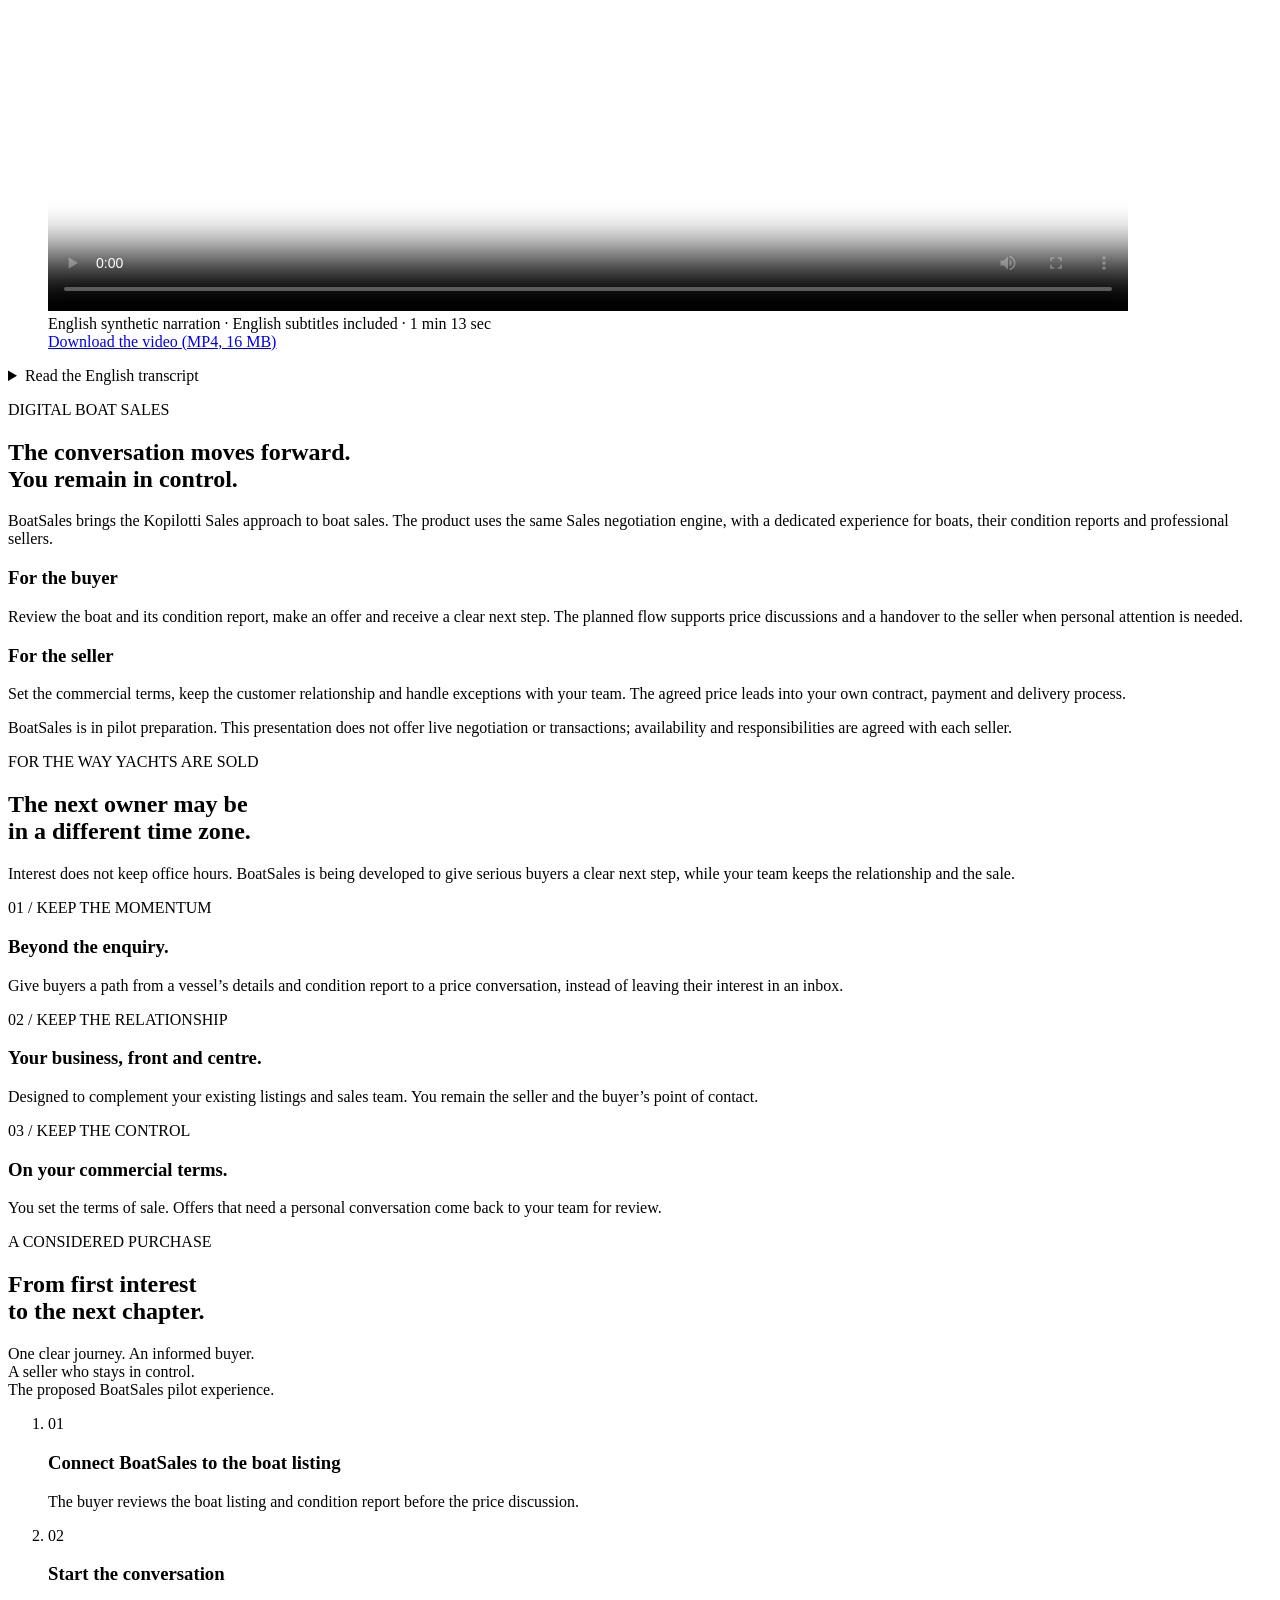
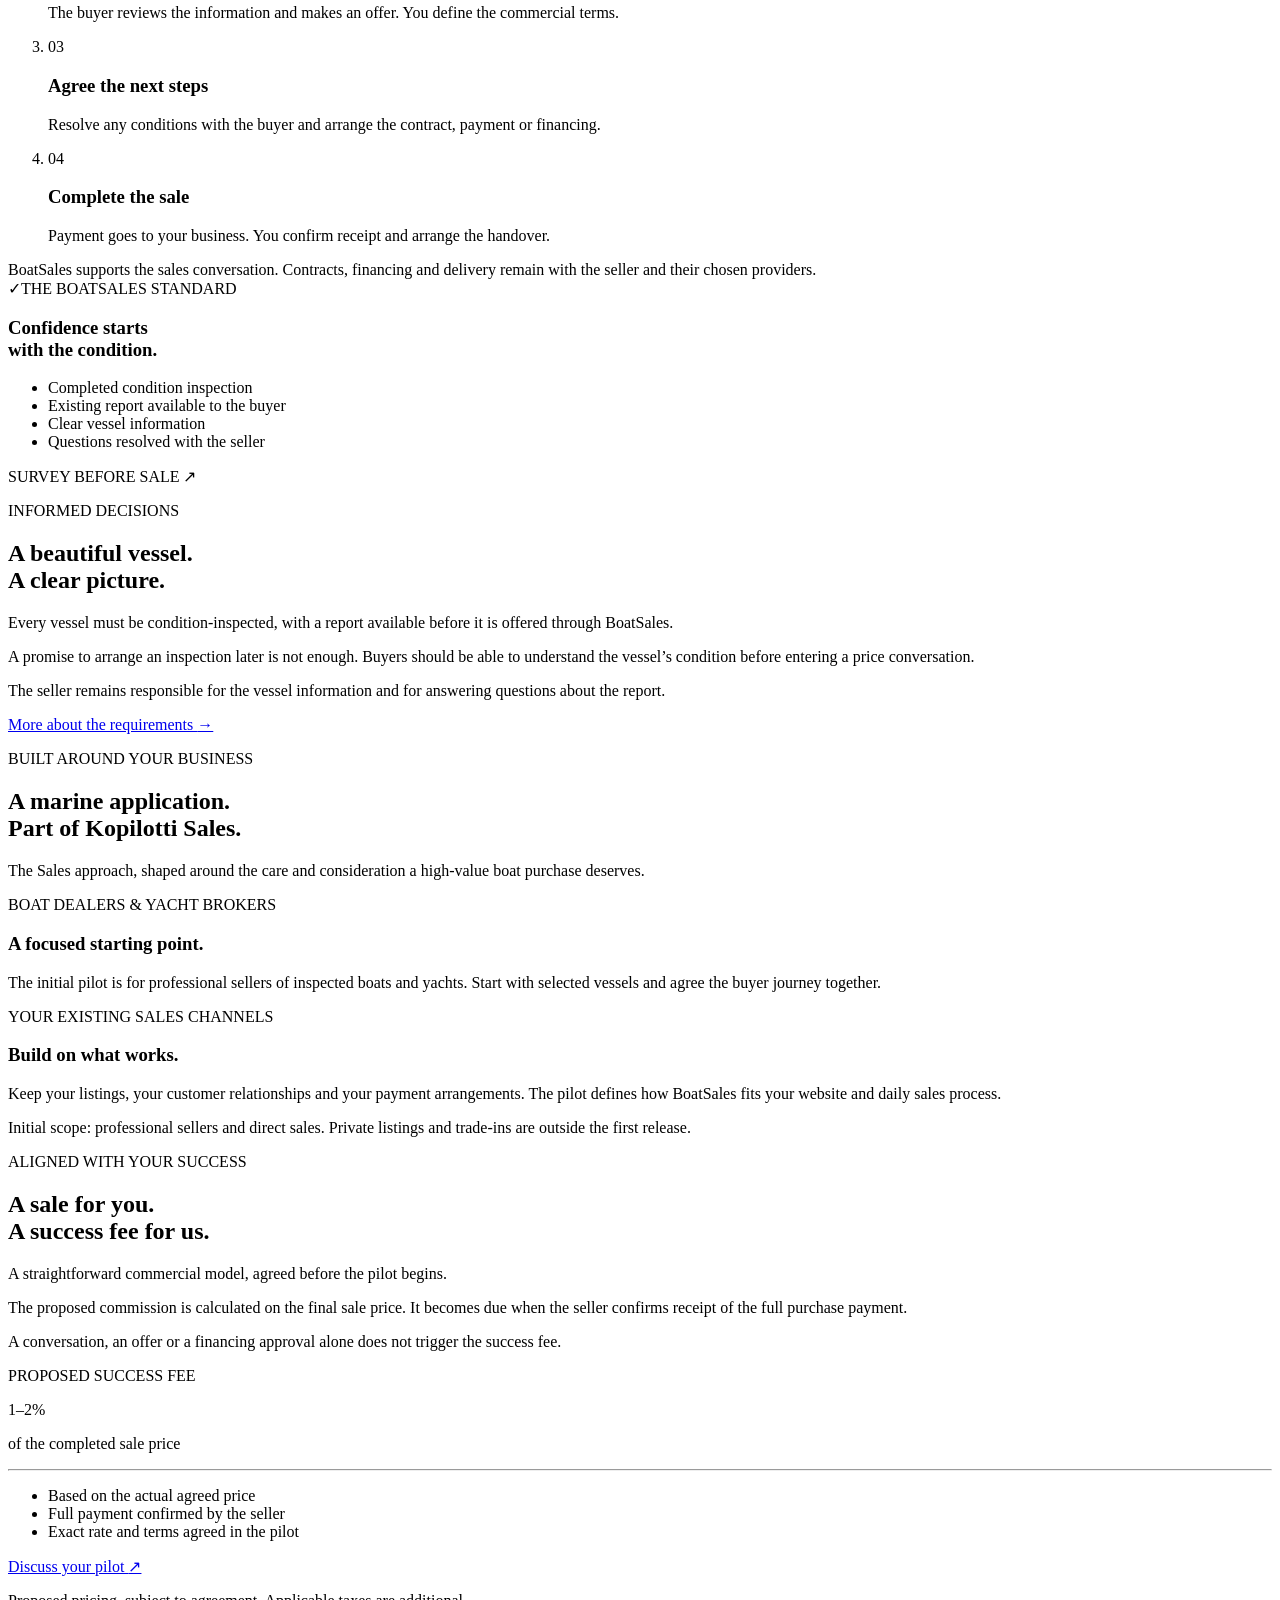
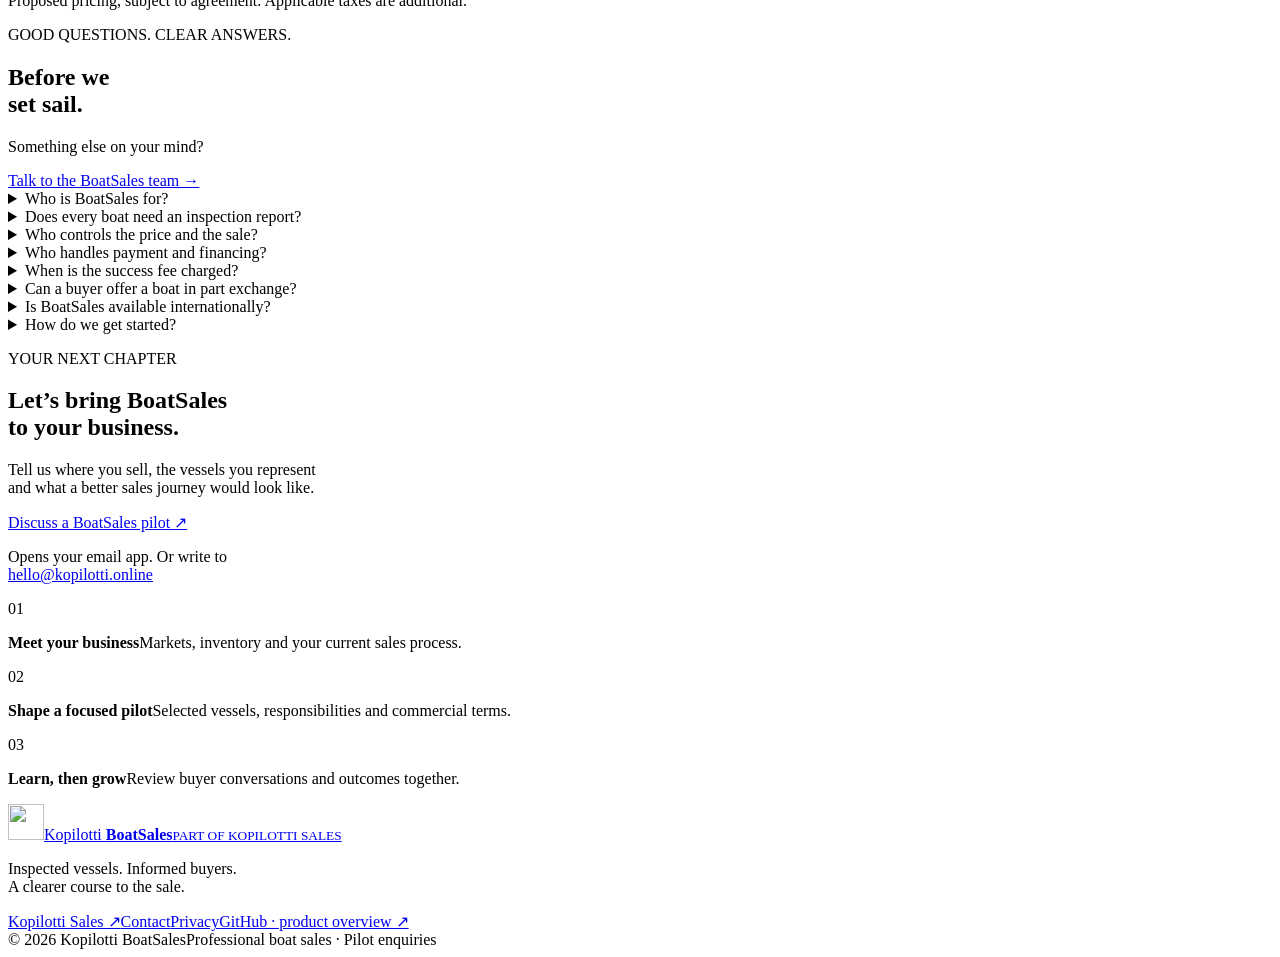
==== commit 435effd8: "Add BoatSales product video to website and public overviews" ====
--- a/site/index.html
+++ b/site/index.html
@@ -1,10 +1,42 @@
 <!doctype html>
-<html lang="en"><head><meta charset="utf-8"><meta name="viewport" content="width=device-width,initial-scale=1"><meta name="robots" content="noindex,nofollow"><title>Kopilotti BoatSales — A clearer course from interest to agreement</title><meta name="description" content="Meet BoatSales, the Kopilotti Sales application for professional yacht and boat sellers. Inspected vessels, seller-led sales and success-based pricing."><meta name="theme-color" content="#101B3D"><meta property="og:title" content="Kopilotti BoatSales — Your yachts. Your terms."><meta property="og:description" content="A digital sales experience for professional boat sellers. Explore the BoatSales pilot."><meta property="og:type" content="website"><link rel="icon" href="/kopilotti-mark.svg" type="image/svg+xml"><link rel="preload" href="/inter-variable.woff2" as="font" type="font/woff2" crossorigin><link rel="stylesheet" href="/style.css"><link rel="alternate" hreflang="en" href="/"><link rel="alternate" hreflang="fi" href="/fi/"><link rel="alternate" hreflang="sv" href="/sv/"><link rel="alternate" hreflang="x-default" href="/"></head>
+<html lang="en"><head><meta charset="utf-8"><meta name="viewport" content="width=device-width,initial-scale=1"><meta name="robots" content="index,follow"><title>Kopilotti BoatSales — digital salesperson for boat dealers and yacht brokers</title><meta name="description" content="Meet BoatSales, the Kopilotti Sales application for professional yacht and boat sellers. Inspected vessels, seller-led sales and success-based pricing."><meta name="theme-color" content="#101B3D"><meta property="og:title" content="Kopilotti BoatSales — digital salesperson for boat dealers and yacht brokers"><meta property="og:description" content="A digital sales experience for professional boat sellers. Explore the BoatSales pilot."><meta property="og:type" content="website"><link rel="icon" href="/kopilotti-mark.svg" type="image/svg+xml"><link rel="preload" href="/inter-variable.woff2" as="font" type="font/woff2" crossorigin><link rel="stylesheet" href="/style.css"><link rel="alternate" hreflang="en" href="https://boats.kopilotti.online/"><link rel="alternate" hreflang="fi" href="https://boats.kopilotti.online/fi/"><link rel="alternate" hreflang="sv" href="https://boats.kopilotti.online/sv/"><link rel="alternate" hreflang="x-default" href="https://boats.kopilotti.online/"><link rel="canonical" href="https://boats.kopilotti.online/"><meta property="og:url" content="https://boats.kopilotti.online/"><meta property="og:image" content="https://boats.kopilotti.online/yacht-lifestyle.png"><meta name="twitter:card" content="summary_large_image"></head>
 <body><a class="skip" href="#main">Skip to content</a>
-<header><div class="wrap header-inner"><a class="brand" href="/" aria-label="Kopilotti BoatSales home"><img src="/kopilotti-mark.svg" width="36" height="36" alt=""><span>Kopilotti <strong>BoatSales</strong><small>PART OF KOPILOTTI SALES</small></span></a><nav class="languages" aria-label="Language"><a href="/fi/" lang="fi" hreflang="fi" aria-label="Suomeksi">FI</a><a href="/" lang="en" hreflang="en" aria-label="In English" aria-current="page">EN</a><a href="/sv/" lang="sv" hreflang="sv" aria-label="På svenska">SV</a></nav><nav aria-label="Main navigation"><a href="#experience">Why BoatSales</a><a href="#how-it-works">How it works</a><a href="#pricing">Pricing</a><a href="#faq">FAQ</a><a class="button small" href="#contact">Discuss a pilot <span aria-hidden="true">↗</span></a></nav></div></header>
+<header><div class="wrap header-inner"><a class="brand" href="/" aria-label="Kopilotti BoatSales home"><img src="/kopilotti-mark.svg" width="36" height="36" alt=""><span>Kopilotti <strong>BoatSales</strong><small>PART OF KOPILOTTI SALES</small></span></a><nav class="languages" aria-label="Language"><a href="/fi/" lang="fi" hreflang="fi" aria-label="Suomeksi">FI</a><a href="/" lang="en" hreflang="en" aria-label="In English" aria-current="page">EN</a><a href="/sv/" lang="sv" hreflang="sv" aria-label="På svenska">SV</a></nav><nav aria-label="Main navigation"><a href="#video">Video</a><a href="#experience">Why BoatSales</a><a href="#how-it-works">How it works</a><a href="#pricing">Pricing</a><a href="#faq">FAQ</a><a class="button small" href="#contact">Discuss a pilot <span aria-hidden="true">↗</span></a></nav></div></header>
 <main id="main">
 <section class="hero" aria-labelledby="hero-title"><img class="hero-photo" src="/yacht-lifestyle.png" alt="Guests relaxing aboard a luxury yacht in a Mediterranean cove." fetchpriority="high"><div class="hero-shade"></div><div class="wrap hero-inner"><p class="eyebrow light">KOPILOTTI SALES, MADE FOR THE WATER</p><h1 id="hero-title">A digital salesperson<br>for boat sales professionals.</h1><p class="hero-lead">BoatSales brings price negotiation into the sales journey of boat dealers and yacht brokers. Buyers can move from interest to an offer even when a salesperson is unavailable. You define the commercial terms.</p><div class="buttons"><a class="button" href="#contact">Explore a BoatSales pilot <span aria-hidden="true">↗</span></a><a class="button outline" href="#how-it-works">See how it works <span aria-hidden="true">↓</span></a></div></div></section>
 <div class="credentials"><div class="wrap credential-grid"><div><strong>Built for your sales</strong><span>For boat dealers and yacht brokers</span></div><div><strong>Survey first</strong><span>Inspection report required</span></div><div><strong>Seller-led</strong><span>You control the sale</span></div><div><strong>Success-based</strong><span>Proposed fee on completed sales</span></div></div></div>
+<section class="section wrap boats-video-section" id="video" aria-labelledby="boatsVideoHeading">
+  <div class="boats-video-grid">
+    <div class="boats-video-copy">
+      <p class="eyebrow">PRODUCT VIDEO</p>
+      <h2 id="boatsVideoHeading">A clearer path from interest to offer.</h2>
+      <p class="intro">See the planned BoatSales journey in 73 seconds: clear vessel information, a condition report and a price conversation on the seller’s terms.</p>
+      <p class="boats-video-status">BoatSales is in pilot preparation. The video illustrates the intended experience.</p>
+    </div>
+    <figure class="boats-video-figure">
+      <video class="boats-video" controls preload="metadata" playsinline width="1080" height="1350"
+             poster="/media/boatsales-video-poster-2026-09.jpg" aria-labelledby="boatsVideoHeading" aria-describedby="boatsVideoNote">
+        <source src="/media/boatsales-introduction-2026-09.mp4" type="video/mp4">
+        <p>Your browser cannot play this video. <a href="/media/boatsales-introduction-2026-09.mp4" download>Download the video (MP4, 16 MB)</a>.</p>
+      </video>
+      <figcaption id="boatsVideoNote">English synthetic narration · English subtitles included · 1 min 13 sec</figcaption>
+      <a class="text-link boats-video-download" href="/media/boatsales-introduction-2026-09.mp4" download>Download the video (MP4, 16 MB)</a>
+    </figure>
+    <details class="boats-video-transcript">
+      <summary>Read the English transcript</summary>
+      <div lang="en">
+        <p>Your next buyer may already be awake. In another time zone. They&#x27;ve found the boat. Your team is offline. What happens next?</p>
+        <p>Introducing Kopilotti BoatSales. A digital sales journey in development for boat dealers and yacht brokers.</p>
+        <p>It starts with clear vessel details and a completed condition report. Then, a path to a concrete offer.</p>
+        <p>You set the commercial terms. The conversation is designed to move forward within your rules, while your lowest acceptable price stays private.</p>
+        <p>When a situation needs personal judgement, your team takes over. You keep the customer relationship.</p>
+        <p>Contracts, financing, payment and delivery remain with you and your chosen partners.</p>
+        <p>BoatSales does not receive, hold or transfer customer funds.</p>
+        <p>We&#x27;re preparing pilot partnerships. Help shape a clearer path from interest to offer. Explore Kopilotti BoatSales.</p>
+      </div>
+    </details>
+  </div>
+</section>
 <section class="soft-section" id="digital-sales"><div class="section wrap"><div class="section-top"><div><p class="eyebrow">DIGITAL BOAT SALES</p><h2>The conversation moves forward.<br>You remain in control.</h2></div><p class="intro">BoatSales brings the Kopilotti Sales approach to boat sales. The product uses the same Sales negotiation engine, with a dedicated experience for boats, their condition reports and professional sellers.</p></div><div class="cards two"><article class="card"><h3>For the buyer</h3><p>Review the boat and its condition report, make an offer and receive a clear next step. The planned flow supports price discussions and a handover to the seller when personal attention is needed.</p></article><article class="card"><h3>For the seller</h3><p>Set the commercial terms, keep the customer relationship and handle exceptions with your team. The agreed price leads into your own contract, payment and delivery process.</p></article></div><p class="section-footnote">BoatSales is in pilot preparation. This presentation does not offer live negotiation or transactions; availability and responsibilities are agreed with each seller.</p></div></section>
 <section class="section wrap" id="experience"><div class="section-top"><div><p class="eyebrow">FOR THE WAY YACHTS ARE SOLD</p><h2>The next owner may be<br>in a different time zone.</h2></div><p class="intro">Interest does not keep office hours. BoatSales is being developed to give serious buyers a clear next step, while your team keeps the relationship and the sale.</p></div><div class="cards"><article class="card"><span class="card-number">01 / KEEP THE MOMENTUM</span><h3>Beyond the enquiry.</h3><p>Give buyers a path from a vessel’s details and condition report to a price conversation, instead of leaving their interest in an inbox.</p></article><article class="card"><span class="card-number">02 / KEEP THE RELATIONSHIP</span><h3>Your business, front and centre.</h3><p>Designed to complement your existing listings and sales team. You remain the seller and the buyer’s point of contact.</p></article><article class="card"><span class="card-number">03 / KEEP THE CONTROL</span><h3>On your commercial terms.</h3><p>You set the terms of sale. Offers that need a personal conversation come back to your team for review.</p></article></div></section>
 <section class="dark-section" id="how-it-works"><div class="wrap"><div class="section-top"><div><p class="eyebrow light">A CONSIDERED PURCHASE</p><h2>From first interest<br>to the next chapter.</h2></div><p class="intro">One clear journey. An informed buyer.<br>A seller who stays in control.<br><span class="subtle">The proposed BoatSales pilot experience.</span></p></div><ol class="journey"><li><span>01</span><h3>Connect BoatSales to the boat listing</h3><p>The buyer reviews the boat listing and condition report before the price discussion.</p></li><li><span>02</span><h3>Start the conversation</h3><p>The buyer reviews the information and makes an offer. You define the commercial terms.</p></li><li><span>03</span><h3>Agree the next steps</h3><p>Resolve any conditions with the buyer and arrange the contract, payment or financing.</p></li><li><span>04</span><h3>Complete the sale</h3><p>Payment goes to your business. You confirm receipt and arrange the handover.</p></li></ol><div class="dark-note">BoatSales supports the sales conversation. Contracts, financing and delivery remain with the seller and their chosen providers.</div></div></section>
